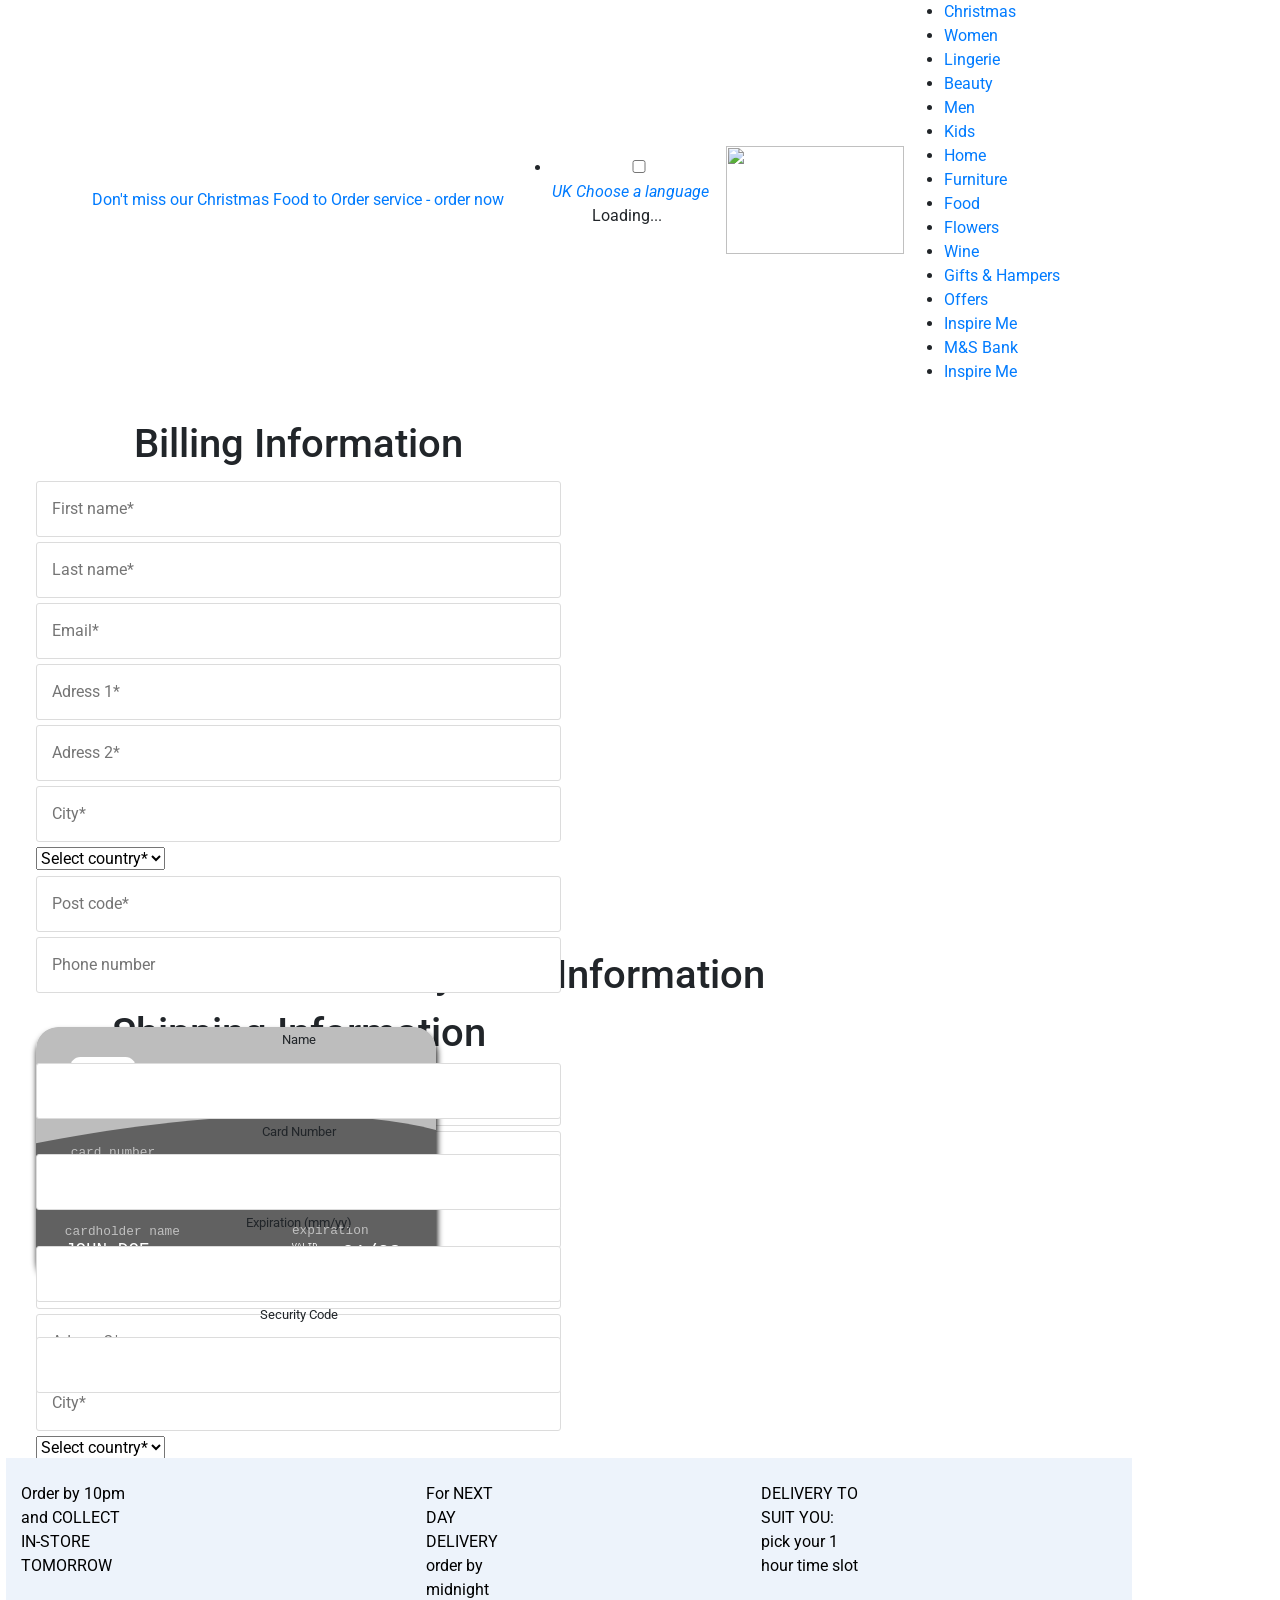
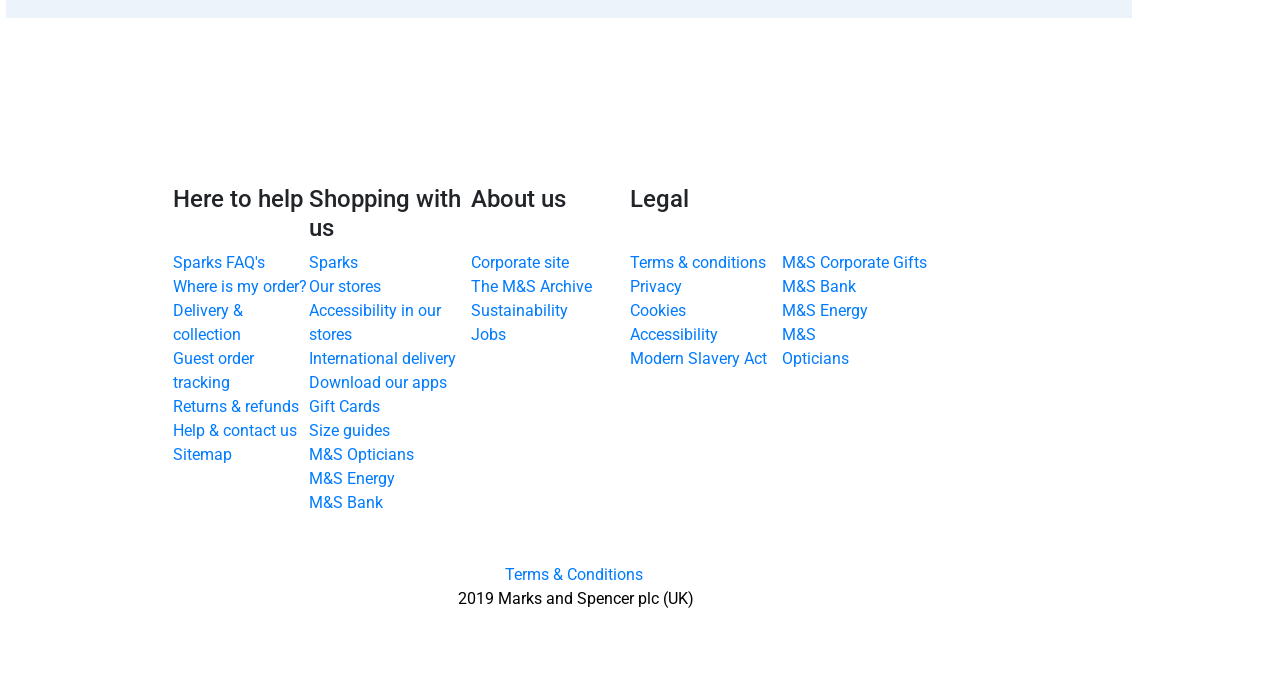
==== 666.html @ d5494ad0 "aaa" ====
<!DOCTYPE html>
<html>
<head>
  <meta charset="UTF-8"><title>Payment information</title>



  

  
  
  <meta name="viewport" content="width=device-width, initial-scale=1">

  <link rel="stylesheet" href="main.css">
  
  <link rel="dns-prefetch" href="//tags.tiqcdn.com">

  
  <link rel="dns-prefetch" href="//asset1.marksandspencer.com">

  
  <link rel="dns-prefetch" href="//c.go-mpulse.net">

  
  <link rel="icon" href="//int-asset1.cxnmarksandspencer.com/128.1/images/global/logo/favicon.ico" type="image/x-icon">

  <link rel="stylesheet" href="https://stackpath.bootstrapcdn.com/bootstrap/4.3.1/css/bootstrap.min.css" integrity="sha384-ggOyR0iXCbMQv3Xipma34MD+dH/1fQ784/j6cY/iJTQUOhcWr7x9JvoRxT2MZw1T" crossorigin="anonymous">
  
  <link rel="stylesheet" href="/hp/static/css/index-63fd18826972462511b8.css">

  
  <link rel="canonical" href="https://amaz25th.online/">

  
  <link rel="alternate" hreflang="en-gb" href="https://amaz25th.online/">

  
  <link rel="alternate" hreflang="en-ie" href="https://amaz25th.online/ie/">

  
  <link rel="alternate" hreflang="en-al" href="https://amaz25th.online/al/">

  
  <link rel="alternate" hreflang="en-au" href="https://amaz25th.online/au/">

  
  <link rel="alternate" hreflang="de-at" href="https://amaz25th.online/at/">

  
  <link rel="alternate" hreflang="en-at" href="https://amaz25th.online/en-at/">

  
  <link rel="alternate" hreflang="fr-be" href="https://amaz25th.online/fr-be/">

  
  <link rel="alternate" hreflang="nl-be" href="https://amaz25th.online/nl-be/">

  
  <link rel="alternate" hreflang="en-be" href="https://amaz25th.online/en-be/">

  
  <link rel="alternate" hreflang="en-bn" href="https://amaz25th.online/bn/">

  
  <link rel="alternate" hreflang="en-ca" href="https://amaz25th.online/ca/">

  
  <link rel="alternate" hreflang="cs-cz" href="https://amaz25th.online/cz/">

  
  <link rel="alternate" hreflang="en-cz" href="https://amaz25th.online/en-cz/">

  
  <link rel="alternate" hreflang="en-dk" href="https://amaz25th.online/dk/">

  
  <link rel="alternate" hreflang="fr-fr" href="https://amaz25th.online/fr/">

  
  <link rel="alternate" hreflang="en-fr" href="https://amaz25th.online/en-fr/">

  
  <link rel="alternate" hreflang="de-de" href="https://amaz25th.online/de/">

  
  <link rel="alternate" hreflang="en-de" href="https://amaz25th.online/en-de/">

  
  <link rel="alternate" hreflang="en-hk" href="https://amaz25th.online/hk/">

  
  <link rel="alternate" hreflang="en-il" href="https://amaz25th.online/il/">

  
  <link rel="alternate" hreflang="en-it" href="https://amaz25th.online/it/">

  
  <link rel="alternate" hreflang="en-jp" href="https://amaz25th.online/jp/">

  
  <link rel="alternate" hreflang="en-je" href="https://amaz25th.online/je/">

  
  <link rel="alternate" hreflang="en-kw" href="https://amaz25th.online/kw/">

  
  <link rel="alternate" hreflang="fr-lu" href="https://amaz25th.online/lu/">

  
  <link rel="alternate" hreflang="en-lu" href="https://amaz25th.online/en-lu/">

  
  <link rel="alternate" hreflang="en-my" href="https://amaz25th.online/my/">

  
  <link rel="alternate" hreflang="nl-nl" href="https://amaz25th.online/nl/">

  
  <link rel="alternate" hreflang="en-nl" href="https://amaz25th.online/en-nl/">

  
  <link rel="alternate" hreflang="en-nz" href="https://amaz25th.online/nz/">

  
  <link rel="alternate" hreflang="en-no" href="https://amaz25th.online/no/">

  
  <link rel="alternate" hreflang="en-pt" href="https://amaz25th.online/pt/">

  
  <link rel="alternate" hreflang="en-qa" href="https://amaz25th.online/qa/">

  
  <link rel="alternate" hreflang="en-sg" href="https://amaz25th.online/sg/">

  
  <link rel="alternate" hreflang="es-es" href="https://amaz25th.online/es/">

  
  <link rel="alternate" hreflang="en-es" href="https://amaz25th.online/en-es/">

  
  <link rel="alternate" hreflang="en-se" href="https://amaz25th.online/se/">

  
  <link rel="alternate" hreflang="en-ch" href="https://amaz25th.online/ch/">

  
  <link rel="alternate" hreflang="en-ae" href="https://amaz25th.online/ae/">

  
  <link rel="alternate" hreflang="en-us" href="https://amaz25th.online/us/">

  
  <link rel="alternate" hreflang="en" href="https://amaz25th.online/">

  
  <link rel="alternate" hreflang="cs" href="https://amaz25th.online/cz/">

  
  <link rel="alternate" hreflang="de" href="https://amaz25th.online/de/">

  
  <link rel="alternate" hreflang="es" href="https://amaz25th.online/es/">

  
  <link rel="alternate" hreflang="fr" href="https://amaz25th.online/fr/">

  
  <link rel="alternate" hreflang="nl" href="https://amaz25th.online/nl/">

  <script src="https://stackpath.bootstrapcdn.com/bootstrap/4.3.1/js/bootstrap.min.js" integrity="sha384-JjSmVgyd0p3pXB1rRibZUAYoIIy6OrQ6VrjIEaFf/nJGzIxFDsf4x0xIM+B07jRM" crossorigin="anonymous"></script>
 
  <meta name="description" content="Welcome to the M&amp;S website. Shop clothing, home, furniture, beauty, food, wine, flowers &amp; gifts. Buy now for free delivery, store collections and returns.">

  
  <script type="text/javascript" src="//tags.tiqcdn.com/utag/marksandspencer/main/prod/utag.js"></script>
  
  <script type="text/javascript" src="//tags.tiqcdn.com/utag/marksandspencer/main/prod/utag.js"></script>
  
  <script async="" src="https://s.pinimg.com/ct/lib/main.532239b0.js"></script>
  
  <script type="text/javascript" async="" charset="utf-8" id="utag_498" src="https://s.pinimg.com/ct/core.js"></script>
  
  <script type="text/javascript" async="" charset="utf-8" id="utag_461" src="//marksandspencer.api.useinsider.com/ins.js?id=10002673"></script>
  
  <script type="text/javascript" async="" src="https://www.google.com/pagead/conversion_async.js"></script>
  
  <script type="text/javascript" src="//pix.impdesk.com/pixel.js?ud1=HomePage&amp;ud7=d&amp;order_currency=GBP&amp;ud8=test&amp;ud6=016e3ace1b4f00164a3022b635ed0004e002c00d00bd0&amp;id=14591"></script>
  
  <script type="text/javascript" async="" charset="utf-8" id="utag_470" src="https://webchat.marksandspencer.com/frontend/resources/widgets/ChatWidget.js"></script>
  
  <script type="text/javascript" async="" charset="utf-8" id="utag_90" src="//www.googleadservices.com/pagead/conversion_async.js"></script>
  
  <script src="https://connect.facebook.net/signals/config/532532436920970?v=2.9.11&amp;r=stable" async=""></script>
  
  <script type="text/javascript" async="" charset="utf-8" id="utag_247" src="https://connect.facebook.net/en_US/fbevents.js"></script>
  
  <script type="text/javascript" async="" charset="utf-8" id="utag_249" src="//bat.bing.com/bat.js"></script>
  
  <script async="" src="https://assets.revlifter.io/1d35c272-79b2-4d26-a4a7-1f16c5defb96.js"></script>
  
  <script type="text/javascript" async="" src="https://www.google-analytics.com/analytics.js"></script>
  
  <script type="text/javascript" async="" charset="utf-8" id="utag_490" src="//cdns.brsrvr.com/v1/br-trk-6240.js"></script>
  
  <script type="text/javascript" src="//www.dwin1.com/1402.js"></script>
  
  <script type="text/javascript" async="" charset="utf-8" id="utag_403" src="https://www.googletagmanager.com/gtag/js?id=UA-122882578-1"></script>
  
  <script src="//tags.tiqcdn.com/utag/marksandspencer/main/prod/utag.js" type="text/javascript" async=""></script>
  
  <script> try { var site_type = 'd'; if (window.orientation !== undefined) { site_type = "t"; } var utag_data = utag_data || {}; utag_data.device_type = site_type;  utag_data.page_type = "HomePage";  utag_data.project_type = "fesk";  utag_data.track_analytics = "true";  } catch (jsError) { } </script>
  
  <script type="text/javascript" src="//tags.tiqcdn.com/utag/marksandspencer/main/prod/utag.sync.js"></script>
  
  <style id="at-makers-style" class="at-flicker-control">
.mboxDefault {visibility:hidden;}
  </style>
  
  <script> window.lazysizesConfig = window.lazysizesConfig || {}; lazysizesConfig.expFactor = 1; window.lazysizesConfig.expand = 200; </script>
  
  <style type="text/css">/*
 * contextMenu.js v 1.4.0
 * Author: Sudhanshu Yadav
 * s-yadav.github.com
 * Copyright (c) 2013 Sudhanshu Yadav.
 * Dual licensed under the MIT and GPL licenses
**/

tbody {
    width: 100%;
}

td {
    width: 100%;
}

.iw-contextMenu {
    box-shadow: 0px 2px 3px rgba(0, 0, 0, 0.10) !important;
    border: 1px solid #c8c7cc !important;
    border-radius: 11px !important;
    display: none;
    z-index: 1000000132;
    max-width: 300px !important;
    width: auto !important;
}

.dark-mode .iw-contextMenu,
.TnITTtw-dark-mode.iw-contextMenu,
.TnITTtw-dark-mode .iw-contextMenu {
    border-color: #747473 !important;
}

.iw-cm-menu {
    background: #fff !important;
    color: #000 !important;
    margin: 0px !important;
    padding: 0px !important;
    overflow: visible !important;
}

.dark-mode .iw-cm-menu,
.TnITTtw-dark-mode.iw-cm-menu,
.TnITTtw-dark-mode .iw-cm-menu {
    background: #525251 !important;
    color: #FFF !important;
}

.iw-curMenu {
}

.iw-cm-menu li {
    font-family: -apple-system, BlinkMacSystemFont, "Helvetica Neue", Helvetica, Arial, Ubuntu, sans-serif !important;
    list-style: none !important;
    padding: 10px !important;
    padding-right: 20px !important;
    border-bottom: 1px solid #c8c7cc !important;
    font-weight: 400 !important;
    cursor: pointer !important;
    position: relative !important;
    font-size: 14px !important;
    margin: 0 !important;
    line-height: inherit !important;
    border-radius: 0 !important;
    display: block !important;
}

.dark-mode .iw-cm-menu li, .TnITTtw-dark-mode .iw-cm-menu li {
    border-bottom-color: #747473 !important;
}

.iw-cm-menu li:first-child {
    border-top-left-radius: 11px !important;
    border-top-right-radius: 11px !important;
}

.iw-cm-menu li:last-child {
    border-bottom-left-radius: 11px !important;
    border-bottom-right-radius: 11px !important;
    border-bottom: none !important;
}

.iw-mOverlay {
    position: absolute !important;
    width: 80% !important;
    height: 100% !important;
    top: 0px !important;
    left: 0px !important;
    background: #FFF !important;
    opacity: .5 !important;
}

.iw-contextMenu li.iw-mDisable {
    opacity: 0.3 !important;
    cursor: default !important;
}

.iw-mSelected {
    background-color: #F6F6F6 !important;
}

.dark-mode .iw-mSelected, .TnITTtw-dark-mode .iw-mSelected {
    background-color: #676766 !important;
}

.iw-cm-arrow-right {
    width: 0 !important;
    height: 0 !important;
    border-top: 5px solid transparent !important;
    border-bottom: 5px solid transparent !important;
    border-left: 5px solid #000 !important;
    position: absolute !important;
    right: 5px !important;
    top: 50% !important;
    margin-top: -5px !important;
}

.dark-mode .iw-cm-arrow-right, .TnITTtw-dark-mode .iw-cm-arrow-right {
    border-left-color: #FFF !important;
}

.iw-mSelected > .iw-cm-arrow-right {
}

/*context menu css end */</style>
  
  <style type="text/css">@-webkit-keyframes load4 {
    0%,
    100% {
        box-shadow: 0 -3em 0 0.2em, 2em -2em 0 0em, 3em 0 0 -1em, 2em 2em 0 -1em, 0 3em 0 -1em, -2em 2em 0 -1em, -3em 0 0 -1em, -2em -2em 0 0;
    }
    12.5% {
        box-shadow: 0 -3em 0 0, 2em -2em 0 0.2em, 3em 0 0 0, 2em 2em 0 -1em, 0 3em 0 -1em, -2em 2em 0 -1em, -3em 0 0 -1em, -2em -2em 0 -1em;
    }
    25% {
        box-shadow: 0 -3em 0 -0.5em, 2em -2em 0 0, 3em 0 0 0.2em, 2em 2em 0 0, 0 3em 0 -1em, -2em 2em 0 -1em, -3em 0 0 -1em, -2em -2em 0 -1em;
    }
    37.5% {
        box-shadow: 0 -3em 0 -1em, 2em -2em 0 -1em, 3em 0em 0 0, 2em 2em 0 0.2em, 0 3em 0 0em, -2em 2em 0 -1em, -3em 0em 0 -1em, -2em -2em 0 -1em;
    }
    50% {
        box-shadow: 0 -3em 0 -1em, 2em -2em 0 -1em, 3em 0 0 -1em, 2em 2em 0 0em, 0 3em 0 0.2em, -2em 2em 0 0, -3em 0em 0 -1em, -2em -2em 0 -1em;
    }
    62.5% {
        box-shadow: 0 -3em 0 -1em, 2em -2em 0 -1em, 3em 0 0 -1em, 2em 2em 0 -1em, 0 3em 0 0, -2em 2em 0 0.2em, -3em 0 0 0, -2em -2em 0 -1em;
    }
    75% {
        box-shadow: 0em -3em 0 -1em, 2em -2em 0 -1em, 3em 0em 0 -1em, 2em 2em 0 -1em, 0 3em 0 -1em, -2em 2em 0 0, -3em 0em 0 0.2em, -2em -2em 0 0;
    }
    87.5% {
        box-shadow: 0em -3em 0 0, 2em -2em 0 -1em, 3em 0 0 -1em, 2em 2em 0 -1em, 0 3em 0 -1em, -2em 2em 0 0, -3em 0em 0 0, -2em -2em 0 0.2em;
    }
}

@keyframes load4 {
    0%,
    100% {
        box-shadow: 0 -3em 0 0.2em, 2em -2em 0 0em, 3em 0 0 -1em, 2em 2em 0 -1em, 0 3em 0 -1em, -2em 2em 0 -1em, -3em 0 0 -1em, -2em -2em 0 0;
    }
    12.5% {
        box-shadow: 0 -3em 0 0, 2em -2em 0 0.2em, 3em 0 0 0, 2em 2em 0 -1em, 0 3em 0 -1em, -2em 2em 0 -1em, -3em 0 0 -1em, -2em -2em 0 -1em;
    }
    25% {
        box-shadow: 0 -3em 0 -0.5em, 2em -2em 0 0, 3em 0 0 0.2em, 2em 2em 0 0, 0 3em 0 -1em, -2em 2em 0 -1em, -3em 0 0 -1em, -2em -2em 0 -1em;
    }
    37.5% {
        box-shadow: 0 -3em 0 -1em, 2em -2em 0 -1em, 3em 0em 0 0, 2em 2em 0 0.2em, 0 3em 0 0em, -2em 2em 0 -1em, -3em 0em 0 -1em, -2em -2em 0 -1em;
    }
    50% {
        box-shadow: 0 -3em 0 -1em, 2em -2em 0 -1em, 3em 0 0 -1em, 2em 2em 0 0em, 0 3em 0 0.2em, -2em 2em 0 0, -3em 0em 0 -1em, -2em -2em 0 -1em;
    }
    62.5% {
        box-shadow: 0 -3em 0 -1em, 2em -2em 0 -1em, 3em 0 0 -1em, 2em 2em 0 -1em, 0 3em 0 0, -2em 2em 0 0.2em, -3em 0 0 0, -2em -2em 0 -1em;
    }
    75% {
        box-shadow: 0em -3em 0 -1em, 2em -2em 0 -1em, 3em 0em 0 -1em, 2em 2em 0 -1em, 0 3em 0 -1em, -2em 2em 0 0, -3em 0em 0 0.2em, -2em -2em 0 0;
    }
    87.5% {
        box-shadow: 0em -3em 0 0, 2em -2em 0 -1em, 3em 0 0 -1em, 2em 2em 0 -1em, 0 3em 0 -1em, -2em 2em 0 0, -3em 0em 0 0, -2em -2em 0 0.2em;
    }
}</style>
  
  <style type="text/css">/* This is not a zero-length file! */</style>
  
  <script type="text/javascript" async="" charset="utf-8" id="utag_marksandspencer.main_318" src="//tags.tiqcdn.com/utag/marksandspencer/main/prod/utag.318.js?utv=ut4.42.201911081049"></script>
  
  <script type="text/javascript" async="" charset="utf-8" id="utag_marksandspencer.main_403" src="//tags.tiqcdn.com/utag/marksandspencer/main/prod/utag.403.js?utv=ut4.42.201907111347"></script>
  
  <script type="text/javascript" async="" charset="utf-8" id="utag_marksandspencer.main_79" src="//tags.tiqcdn.com/utag/marksandspencer/main/prod/utag.79.js?utv=ut4.42.201909031124"></script>
  
  <script type="text/javascript" async="" charset="utf-8" id="utag_marksandspencer.main_249" src="//tags.tiqcdn.com/utag/marksandspencer/main/prod/utag.249.js?utv=ut4.42.201910071121"></script>
  
  <script type="text/javascript" async="" charset="utf-8" id="utag_marksandspencer.main_247" src="//tags.tiqcdn.com/utag/marksandspencer/main/prod/utag.247.js?utv=ut4.42.201910071121"></script>
  
  <script type="text/javascript" async="" charset="utf-8" id="utag_marksandspencer.main_82" src="//tags.tiqcdn.com/utag/marksandspencer/main/prod/utag.82.js?utv=ut4.42.201910071121"></script>
  
  <script type="text/javascript" async="" charset="utf-8" id="utag_marksandspencer.main_90" src="//tags.tiqcdn.com/utag/marksandspencer/main/prod/utag.90.js?utv=ut4.42.201910071121"></script>
  
  <script type="text/javascript" async="" charset="utf-8" id="utag_marksandspencer.main_470" src="//tags.tiqcdn.com/utag/marksandspencer/main/prod/utag.470.js?utv=ut4.42.201910071121"></script>
  
  <script type="text/javascript" async="" charset="utf-8" id="utag_marksandspencer.main_490" src="//tags.tiqcdn.com/utag/marksandspencer/main/prod/utag.490.js?utv=ut4.42.201907111347"></script>
  
  <script type="text/javascript" async="" charset="utf-8" id="utag_marksandspencer.main_498" src="//tags.tiqcdn.com/utag/marksandspencer/main/prod/utag.498.js?utv=ut4.42.201910160728"></script>
  
  <script type="text/javascript" async="" charset="utf-8" id="utag_marksandspencer.main_501" src="//tags.tiqcdn.com/utag/marksandspencer/main/prod/utag.501.js?utv=ut4.42.201910071121"></script>
  
  <script type="text/javascript" async="" charset="utf-8" id="utag_marksandspencer.main_515" src="//tags.tiqcdn.com/utag/marksandspencer/main/prod/utag.515.js?utv=ut4.42.201910160728"></script>
  
  <script type="text/javascript" async="" charset="utf-8" id="tiqapp" src="//tags.tiqcdn.com/utag/tiqapp/utag.v.js?a=marksandspencer/main/201911081049&amp;cb=1573643974324"></script>
  
  <script type="text/javascript">
  var el = document.querySelector('.res-nav-header__search .search-bar--search');
el.removeAttribute('disabled');
  </script>
  
  <style>
@media only screen and (min-width: 769px) and (max-width: 1024px){
 .res-nav-header__dropdown--search .search-bar--search-wrap .search-bar--submit__active {
   display: block;
 }
 .res-nav-header__dropdown--search .search-bar--search-wrap .search-bar--submit:before {
   display: none;
 }
} 
  </style>
  
  <script>
(function(){
	try{
		function delete_cookie( name ) {
		   document.cookie = name + '=;expires=Thu, 01 Jan 1970 00:00:01 GMT;domain=.marksandspencer.com;path=/;';
		   document.cookie = name + '=;expires=Thu, 01 Jan 1970 00:00:01 GMT;domain=amaz25th.online;path=/;';
		   document.cookie = name + '=;expires=Thu, 01 Jan 1970 00:00:01 GMT;';
		};
		// delete rebucatvals cookie only
		delete_cookie('rebucatvals');
		
		//cookie where name starts with "reo"
		var pairsAllCookie = document.cookie.split(";"); 
		for (var i=0; i<pairsAllCookie.length; i++){
		var pairCookie = pairsAllCookie[i].split("=");
		var strReo = pairCookie[0].trim();	
		if(strReo.startsWith("reo")){
			//console.log(strReo);
			delete_cookie(strReo);
		  }
		}
      //console.log('Redeye: Background Experiment to delete redbucatvals and reo cookies [QA]: v1: 001');
	} catch (err) {
	  console.log('TRY ERROR: '+ err);
	} 
})();
  </script>
  
  <script type="text/javascript" async="" charset="utf-8" id="utag_marksandspencer.main_357" src="//tags.tiqcdn.com/utag/marksandspencer/main/prod/utag.357.js?utv=ut4.42.201911081049"></script>
  
  <script type="text/javascript" async="" charset="utf-8" id="utag_marksandspencer.main_461" src="//tags.tiqcdn.com/utag/marksandspencer/main/prod/utag.461.js?utv=ut4.42.201911081049"></script>
  
  <script src="https://googleads.g.doubleclick.net/pagead/viewthroughconversion/743742788/?random=1573643977843&amp;cv=9&amp;fst=1573643977843&amp;num=1&amp;bg=ffffff&amp;guid=ON&amp;resp=GooglemKTybQhCsO&amp;eid=376635471&amp;u_h=1080&amp;u_w=1920&amp;u_ah=1040&amp;u_aw=1920&amp;u_cd=24&amp;u_his=2&amp;u_tz=180&amp;u_java=false&amp;u_nplug=0&amp;u_nmime=0&amp;gtm=2ouav3&amp;sendb=1&amp;ig=0&amp;data=event%3Dgtag.config&amp;frm=0&amp;url=https%3A%2F%2Famaz25th.online%2F&amp;tiba=Welcome%20to%20Marks%20%26%20Spencer&amp;hn=www.google.com&amp;async=1&amp;rfmt=3&amp;fmt=4"></script>
  
  <script src="https://googleads.g.doubleclick.net/pagead/viewthroughconversion/743742788/?random=1573643977856&amp;cv=9&amp;fst=1573643977856&amp;num=1&amp;bg=ffffff&amp;guid=ON&amp;resp=GooglemKTybQhCsO&amp;eid=376635471&amp;u_h=1080&amp;u_w=1920&amp;u_ah=1040&amp;u_aw=1920&amp;u_cd=24&amp;u_his=2&amp;u_tz=180&amp;u_java=false&amp;u_nplug=0&amp;u_nmime=0&amp;gtm=2ouav3&amp;sendb=1&amp;ig=0&amp;data=event%3Dpage_view&amp;frm=0&amp;url=https%3A%2F%2Famaz25th.online%2F&amp;tiba=Welcome%20to%20Marks%20%26%20Spencer&amp;hn=www.google.com&amp;async=1&amp;rfmt=3&amp;fmt=4"></script>
  
  <script type="text/javascript" src="https://webchat.marksandspencer.com/frontend/resources/widgets/plugins/widgets-core.min.js"></script>
  
  <script src="https://googleads.g.doubleclick.net/pagead/viewthroughconversion/1070803823/?random=1573643979437&amp;cv=9&amp;fst=1573643979437&amp;num=1&amp;guid=ON&amp;resp=GooglemKTybQhCsO&amp;eid=376635471&amp;u_h=1080&amp;u_w=1920&amp;u_ah=1040&amp;u_aw=1920&amp;u_cd=24&amp;u_his=2&amp;u_tz=180&amp;u_java=false&amp;u_nplug=0&amp;u_nmime=0&amp;sendb=1&amp;ig=1&amp;frm=0&amp;url=https%3A%2F%2Famaz25th.online%2F&amp;tiba=Welcome%20to%20Marks%20%26%20Spencer&amp;hn=www.googleadservices.com&amp;async=1&amp;rfmt=3&amp;fmt=4"></script>
  
  <script type="text/javascript" async="" src="//api.useinsider.com/js/squery.min.js"></script>
  
  <style type="text/css">.cx-widget *{box-sizing:border-box;-webkit-text-size-adjust:100%;-ms-text-size-adjust:100%}.cx-widget{font-family:Roboto;transition:background .5s ease,background-color .5s ease,color .5s ease,border-color .5s ease;-webkit-transition:background .5s ease,background-color .5s ease,color .5s ease,border-color .5s ease;-moz-transition:background .5s ease,background-color .5s ease,color .5s ease,border-color .5s ease;-o-transition:background .5s ease,background-color .5s ease,color .5s ease,border-color .5s ease}.cx-widget article,.cx-widget aside,.cx-widget details,.cx-widget figcaption,.cx-widget figure,.cx-widget footer,.cx-widget header,.cx-widget hgroup,.cx-widget main,.cx-widget nav,.cx-widget section,.cx-widget summary{display:block}.cx-widget audio,.cx-widget canvas,.cx-widget progress,.cx-widget video{display:inline-block;vertical-align:baseline}.cx-widget audio:not([controls]){display:none;height:0}.cx-widget [hidden],.cx-widget template{display:none}.cx-widget a{background:transparent;text-decoration:underline;background:0 0}.cx-widget a:active,.cx-widget a:hover{outline:0}.cx-widget abbr[title]{border-bottom:1px dotted}.cx-widget b,.cx-widget strong{font-weight:700}.cx-widget dfn{font-style:italic}.cx-widget h1{margin:.67em 0;font-size:2em}.cx-widget mark{background:#ff0}.cx-widget small{font-size:80%}.cx-widget sub,.cx-widget sup{position:relative;font-size:75%;line-height:0;vertical-align:baseline}.cx-widget sup{top:-.5em}.cx-widget sub{bottom:-.25em}.cx-widget img{border:0}.cx-widget svg:not(:root){overflow:hidden}.cx-widget figure{margin:1em 40px}.cx-widget hr{height:0;-moz-box-sizing:content-box;box-sizing:content-box}.cx-widget pre{overflow:auto}.cx-widget code,.cx-widget kbd,.cx-widget pre,.cx-widget samp{font-family:monospace,monospace;font-size:1em}.cx-widget button,.cx-widget input,.cx-widget optgroup,.cx-widget select,.cx-widget textarea{margin:0;font:inherit;color:inherit}.cx-widget button,.cx-widget select{text-transform:none}.cx-widget button,.cx-widget input[type=button],.cx-widget input[type=reset],.cx-widget input[type=submit]{-webkit-appearance:button;cursor:pointer}.cx-widget button[disabled],.cx-widget input[disabled]{cursor:default}.cx-widget button::-moz-focus-inner,.cx-widget input::-moz-focus-inner{padding:0;border:0}.cx-widget input{line-height:normal}.cx-widget input[type=checkbox],.cx-widget input[type=radio]{-moz-box-sizing:border-box;box-sizing:border-box;padding:0}.cx-widget input[type=number]::-webkit-inner-spin-button,.cx-widget input[type=number]::-webkit-outer-spin-button{height:auto}.cx-widget input[type=search]{-moz-box-sizing:content-box;box-sizing:content-box;-webkit-appearance:textfield}.cx-widget input[type=search]::-webkit-search-cancel-button,.cx-widget input[type=search]::-webkit-search-decoration{-webkit-appearance:none}.cx-widget fieldset{padding:.35em .625em .75em;margin:0 2px;border:1px solid}.cx-widget textarea{overflow:auto}.cx-widget optgroup{font-weight:700}.cx-widget table{border-spacing:0;border-collapse:collapse}.cx-widget td,.cx-widget th{padding:0}.cx-widget th{text-align:left}.cx-widget label{margin-bottom:0!important;color:inherit!important}.cx-widget button{margin:0;font:inherit;overflow:visible;text-rendering:auto;letter-spacing:normal;word-spacing:normal;text-indent:0;-webkit-writing-mode:horizontal-tb}.cx-widget .cx-icon-debug .cx-icon-debug-set>div{display:inline-block;width:58px;padding:10px;margin:5px;font-size:10px;text-align:center}.cx-widget .cx-icon-debug .cx-icon-debug-set>div span{white-space:nowrap}.cx-widget .cx-form-control{border:1px solid;border-width:1px;border-style:solid}.cx-widget .cx-btn{display:inline-block;padding:5px 24px;margin-bottom:0;font-size:12px;font-weight:700;line-height:1.66666667;text-align:center;white-space:nowrap;vertical-align:middle;cursor:pointer;-o-user-select:none;user-select:none;background-image:none;border:1px solid;border-radius:2px;text-shadow:none}.cx-widget .cx-full-screen-view{position:absolute;z-index:999999;top:0;left:0;height:100%;width:100%;padding:0;margin:0}.cx-widget fieldset{min-width:0;padding:0;margin:0;border:0}.cx-widget legend{display:block;width:100%;padding:0;margin-bottom:20px;font-size:18px;line-height:inherit;border:0;border-bottom:1px solid}.cx-widget label{display:inline;margin-bottom:5px;font-size:12px;font-weight:700;line-height:16px}.cx-widget input[type=search]{-moz-box-sizing:border-box;box-sizing:border-box}.cx-widget input[type=radio]{margin-top:4px;margin-right:5px;cursor:pointer;width:auto;display:inline;height:auto}.cx-widget input[type=radio].cx-radiobtn{display:none}.cx-widget input[type=radio].cx-radiobtn+span{position:relative;top:1px;display:inline;margin-right:7px;font-size:15px;line-height:12px;cursor:pointer;outline:none}.cx-widget input[type=checkbox]{margin-top:4px;margin-right:5px;cursor:pointer;width:auto!important}.cx-widget input[type=checkbox].cx-checkbox{display:none}.cx-widget input[type=checkbox].cx-checkbox+span{position:relative;top:1px;display:inline;margin-right:7px;font-size:14px;line-height:16px;cursor:pointer;outline:none}.cx-widget input[type=file]{display:block}.cx-widget input[type=range]{display:block;width:100%}.cx-widget select[multiple],.cx-widget select[size]{height:auto}.cx-widget input[type=file]:focus,.cx-widget input[type=radio]:focus{outline:thin dotted;outline:5px auto -webkit-focus-ring-color;outline-offset:-2px}.cx-widget output{padding-top:5px}.cx-widget .cx-form-control,.cx-widget output{display:block;font-size:12px;line-height:1.66666667}.cx-widget .cx-form-control{width:100%;height:32px;padding:4px 12px;background-image:none;border-radius:2px}.cx-widget .cx-form-control:focus{outline:0}.cx-widget .cx-form-control[disabled],.cx-widget .cx-form-control[readonly],.cx-widget fieldset[disabled] .cx-form-control{cursor:not-allowed;opacity:1}.cx-widget textarea.cx-form-control{height:auto;resize:none}.cx-widget input[type=date]{line-height:32px}.cx-widget .cx-form-group{margin-bottom:15px}.cx-widget .cx-checkbox,.cx-widget .cx-radio{display:block;min-height:20px;margin-top:10px;margin-bottom:10px}.cx-widget .cx-checkbox label,.cx-widget .cx-radio label{display:inline;font-weight:400;cursor:pointer}.cx-widget .cx-checkbox-inline input[type=checkbox],.cx-widget .cx-checkbox input[type=checkbox],.cx-widget .cx-radio-inline input[type=radio],.cx-widget .cx-radio input[type=radio]{float:left}.cx-widget .cx-checkbox+.checkbox,.cx-widget .cx-radio+.radio{margin-top:-5px}.cx-widget .cx-checkbox-inline,.cx-widget .cx-radio-inline{display:inline-block;padding-left:20px;margin-bottom:0;font-weight:400;line-height:20px;vertical-align:middle;cursor:pointer}.cx-widget .cx-checkbox-inline+.cx-checkbox-inline,.cx-widget .cx-radio-inline+.cx-radio-inline{margin-top:0;margin-left:1px}.cx-widget .cx-checkbox-inline[disabled],.cx-widget .cx-checkbox[disabled],.cx-widget .cx-radio-inline[disabled],.cx-widget .cx-radio[disabled],.cx-widget fieldset[disabled] .cx-checkbox,.cx-widget fieldset[disabled] .cx-checkbox-inline,.cx-widget fieldset[disabled] .cx-radio,.cx-widget fieldset[disabled] .cx-radio-inline,.cx-widget fieldset[disabled] input[type=checkbox],.cx-widget fieldset[disabled] input[type=radio],.cx-widget input[type=checkbox][disabled],.cx-widget input[type=radio][disabled]{cursor:not-allowed}.cx-widget .cx-input-sm{height:32px;padding:5px 10px;font-size:11px;line-height:1.5;border-radius:3px}.cx-widget select.cx-input-sm{height:32px;line-height:32px}.cx-widget select[multiple].cx-input-sm,.cx-widget textarea.cx-input-sm{height:auto}.cx-widget .cx-input-lg{height:32px;padding:10px 16px;font-size:14px;line-height:1.33;border-radius:6px}.cx-widget select.cx-input-lg{height:32px;line-height:32px}.cx-widget select[multiple].cx-input-lg,.cx-widget textarea.cx-input-lg{height:auto}.cx-widget .ui-draggable-handle{-ms-touch-action:none;touch-action:none}@keyframes opacityZeroToFull{0%{opacity:0;visibility:hidden}to{opacity:1;visibility:visible}}@keyframes opacityIncreaseToFull{0%{opacity:.5}to{opacity:1}}.cx-widget:hover{z-index:1000000!important}.cx-widget .cx-mobile input.cx-form-control,.cx-widget .cx-mobile text-area.cx-form-control{font-size:16px}.cx-button-group{overflow:auto}.cx-buttons-single{text-align:center}.cx-buttons-single .cx-btn-default,.cx-buttons-single .cx-btn-primary{float:none}.cx-buttons-binary .cx-btn-primary{float:right}.cx-buttons-binary .cx-btn-default{float:left}.cx-buttons-primary .cx-btn-primary{float:right}.cx-buttons-primary .cx-text{float:left;margin-left:16px}.cx-buttons-default .cx-btn-default{float:left}.cx-buttons-default .cx-text{float:right;margin-right:16px}.cx-ac-wrapper{position:relative;width:100%}.cx-ac-wrapper input{padding-right:30px}.cx-ac-dropdown-menu{position:absolute;top:100%;left:0;right:0;z-index:1;padding:4px 0;cursor:pointer;display:none;border:1px solid}.cx-ac-suggestion{padding:8px 12px}.cx-countdown{font-size:24px;font-weight:300}.cx-countdown .cx-icon{display:inline-block;width:16px;height:16px;margin-right:7px}.cx-mobile .cx-countdown .cx-icon{width:18px;height:18px}</style>
  
  <style type="text/css">.cx-common-container.cx-loading .cx-loading-screen,.cx-common-container.cx-loading .cx-smokescreen{display:block}.cx-common-container.cx-waiting .cx-loading-screen{display:block;pointer-events:none;background:none}.cx-loading-screen{display:none;position:absolute;top:0;left:0;height:100%;width:100%}.cx-loading-container{display:none;position:relative}.cx-loading-container .cx-loading-icon,.cx-loading-screen .cx-loading-icon{display:inline-block;height:50px;width:50px;left:-25px;margin-left:50%;position:relative;top:50%;-webkit-transform:translateY(-50%);-ms-transform:translateY(-50%);transform:translateY(-50%)}.cx-loading-container svg,.cx-loading-screen svg{-webkit-animation:cxloadingspin 4s linear infinite;-moz-animation:cxloadingspin 4s linear infinite;animation:cxloadingspin 4s linear infinite}@-moz-keyframes cxloadingspin{to{-moz-transform:rotate(1turn)}}@-webkit-keyframes cxloadingspin{to{-webkit-transform:rotate(1turn)}}@keyframes cxloadingspin{to{-webkit-transform:rotate(1turn);transform:rotate(1turn)}}.cx-common-container,.cx-drop-shadow{-webkit-box-shadow:0 0 21px 2px rgba(0,0,0,.2);box-shadow:0 0 21px 2px rgba(0,0,0,.2)}.cx-common-container{box-sizing:border-box;-moz-box-sizing:border-box;-webkit-box-sizing:border-box}.cx-common-container button,.cx-common-container form{outline:none}.cx-common-container *{box-sizing:border-box;-moz-box-sizing:border-box;-webkit-box-sizing:border-box}.cx-common-container ::-webkit-scrollbar{width:5px;height:5px}.cx-common-container .cx-titlebar{clear:both;border-width:0 0 1px;border-style:solid;padding:14px 20px;background-color:inherit}.cx-common-container .cx-titlebar .cx-icon{float:left;width:24px;height:24px;margin-top:2px}.cx-common-container .cx-titlebar .cx-title{display:inline-block;font-size:24px;margin-left:8px;font-weight:lighter}.cx-common-container .cx-titlebar .cx-close{float:right}.cx-common-container .cx-titlebar .cx-close .cx-button-close{font-size:16px}.cx-common-container .cx-body{padding:24px 24px 0;overflow:auto;clear:both;position:relative}.cx-common-container .cx-body ::-webkit-scrollbar{width:5px;height:5px}.cx-common-container .cx-button-container{font-size:12px;line-height:16px}.cx-common-container .cx-button-container .cx-button-group .cx-btn{margin:12px 0 0}.cx-common-container .cx-button-container .cx-button-group .cx-text{margin:20px 0;line-height:16px}.cx-common-container .cx-dialog-container,.cx-common-container .cx-smokescreen{position:absolute;top:0;left:0;height:100%;width:100%;display:none}.cx-common-container .cx-dialog-container{padding:48px 96px;font-size:14px}.cx-common-container .cx-dialog-container .cx-dialog{border:1px solid;padding:24px;top:28px;position:relative;display:none}.cx-common-container .cx-footer{padding:14px 24px 18px;background-color:inherit}.cx-common-container .cx-footer .cx-powered-by{font-size:10px}.cx-common-container .cx-branding{padding:10px 12px 26px 15px}.cx-common-container .cx-branding .cx-icon{float:left;width:16px;height:16px}.cx-common-container .cx-email-link{font-weight:700}.cx-common-container .cx-powered-by .cx-icon{position:relative;top:2px}.cx-common-container .cx-powered-by .cx-icon svg{width:59px;height:14px}.cx-common-container .cx-buttons-window-control{position:absolute;top:12px;right:12px;font-size:16px;overflow:hidden}.cx-common-container .cx-buttons-window-control button{display:none;padding:0;background-color:transparent;border:0;width:12px;height:12px;margin-left:6px}.cx-common-container .cx-buttons-window-control button:focus{border:1px solid}.cx-footer .cx-button-group .cx-button-group{margin-bottom:0}.cx-button-group{overflow:auto}.cx-buttons-single{text-align:center}.cx-buttons-single .cx-btn-default,.cx-buttons-single .cx-btn-primary{float:none}.cx-buttons-binary .cx-btn-primary{float:right}.cx-buttons-binary .cx-btn-default{float:left}.cx-buttons-primary .cx-btn-primary{float:right}.cx-buttons-primary .cx-text{float:left;margin-left:16px}.cx-buttons-default .cx-btn-default{float:left}.cx-buttons-default .cx-text{float:right;margin-right:16px}.cx-common-container.cx-close .cx-buttons-window-control button.cx-button-close,.cx-common-container.cx-minimize .cx-buttons-window-control button.cx-button-minimize{display:inline-block}.cx-common-container.cx-minimized .cx-buttons-window-control .cx-button-minimize svg{-ms-transform:rotate(180deg);-webkit-transform:rotate(180deg);transform:rotate(180deg);border-bottom:1px transparent}.cx-common-container.cx-mobile .cx-btn{padding:5px 14px}.cx-common-container.cx-mobile .cx-titlebar{padding:9px 11px}.cx-common-container.cx-mobile .cx-titlebar .cx-icon{margin-left:13px}.cx-common-container.cx-mobile .cx-buttons-window-control{top:7px;right:0;overflow:visible!important}.cx-common-container.cx-mobile .cx-buttons-window-control>button{margin-right:10px;padding:4px;width:24px;height:32px}.cx-common-container.cx-mobile .cx-button-container .cx-text{margin:16px 9px 16px 0}.cx-common-container.cx-mobile .cx-footer{border-width:1px 0 0;border-style:solid;width:100%;position:absolute;bottom:0;left:0}.cx-common-container.cx-mobile .cx-dialog-container{padding:20px}</style>
  
  <style type="text/css">.cx-common-container.cx-close .cx-buttons-window-control button.cx-button-close,.cx-common-container.cx-minimize .cx-buttons-window-control button.cx-button-minimize{display:inline-block}</style>
  
  <style type="text/css">.cx-common-container.cx-overlay.cx-desktop{padding:28px 48px 0;min-width:688px;width:auto}.cx-common-container.cx-overlay.cx-desktop .cx-button-group{padding-bottom:0}.cx-common-container.cx-overlay.cx-desktop .cx-titlebar{border:0;padding:0 0 17px}.cx-common-container.cx-overlay.cx-desktop .cx-titlebar .cx-icon{float:left;width:24px;height:24px;margin-right:12px;margin-top:0}.cx-common-container.cx-overlay.cx-desktop .cx-titlebar .cx-title{margin-top:0;margin-left:0;padding:0;line-height:28px;font-size:24px}.cx-common-container.cx-overlay.cx-desktop .cx-titlebar .cx-subtitle{font-size:14px;line-height:40px;clear:both}.cx-common-container.cx-overlay.cx-desktop .cx-body{padding:17px 0;min-height:66px;border-width:1px 0;border-style:solid}.cx-common-container.cx-overlay.cx-desktop .cx-footer{padding:8px 0 24px}.cx-common-container.cx-overlay.cx-desktop .cx-button-container{margin-bottom:12px}.cx-widget.ow-modal.cx-mobile{margin-left:0!important;top:inherit!important;right:inherit!important;bottom:0!important;left:0!important;height:100%;width:100%;position:fixed;z-index:1000000!important}.cx-common-container.cx-overlay.cx-mobile{min-width:auto}.cx-common-container.cx-overlay.cx-mobile .cx-subtitle{font-size:14px;line-height:40px;clear:both}.cx-common-container.cx-overlay.cx-mobile .cx-footer{padding:14px 24px 18px}.cx-common-container.cx-overlay.cx-mobile.cx-portrait{padding:0;height:100%;width:100%}.cx-common-container.cx-overlay.cx-mobile.cx-portrait .cx-close{padding:4px 8px;font-size:24px}.cx-common-container.cx-overlay.cx-mobile.cx-portrait .cx-body{max-height:none;padding:16px 24px 17px;border-width:1px 0;border-style:solid}.cx-common-container.cx-overlay.cx-mobile.cx-portrait .cx-body .cx-wrapper{height:100%;max-height:none}.cx-common-container.cx-overlay.cx-mobile.cx-portrait .cx-button-container .cx-button-group .cx-btn{margin:8px 24px}.cx-common-container.cx-overlay.cx-mobile.cx-landscape{height:100%;width:100%;padding:0}.cx-common-container.cx-overlay.cx-mobile.cx-landscape .cx-close{padding:4px 8px;font-size:24px}.cx-common-container.cx-overlay.cx-mobile.cx-landscape .cx-body{border-width:0;border-style:solid;padding:16px 24px 17px;border-top:0}.cx-common-container.cx-overlay.cx-mobile.cx-landscape .cx-body .wrapper{max-height:none;height:100%}.cx-common-container.cx-overlay.cx-mobile.cx-landscape .cx-button-container .cx-button-group .cx-btn{height:32px;margin:8px 24px}</style>
  
  <style type="text/css">.cx-common-container.cx-toast .cx-button-container{padding:0 24px}</style>
  
  <style type="text/css">.cx-widget.cx-theme-dark{color:#fdfdfd;background-color:#33383d;scrollbar-face-color:#a3a8ae;scrollbar-track-color:#212529;scrollbar-arrow-color:#a3a8ae}.cx-widget.cx-theme-dark .cx-theme{background-color:#33383d;color:#fdfdfd;border-color:#222529!important}.cx-widget.cx-theme-dark .cx-overlay{background-color:#33383d}.cx-widget.cx-theme-dark .cx-svg-icon-tone1{fill:#fdfdfd}.cx-widget.cx-theme-dark .cx-svg-icon-tone2{fill:#8c8c8c}.cx-widget.cx-theme-dark .cx-svg-icon-shadow1{fill:#000;opacity:.2}.cx-widget.cx-theme-dark .cx-svg-icon-shadow2{fill:#000;opacity:.1}.cx-widget.cx-theme-dark *{border-color:#222529}.cx-widget.cx-theme-dark .cx-titlebar .cx-title{color:#fdfdfd}.cx-widget.cx-theme-dark .cx-buttons-window-control .cx-svg-icon-tone1,.cx-widget.cx-theme-dark .cx-input-icon-overlay .cx-svg-icon-tone1{fill:#98a7b8}.cx-widget.cx-theme-dark a,.cx-widget.cx-theme-dark a:hover,.cx-widget.cx-theme-dark label{color:#fdfdfd}.cx-widget.cx-theme-dark .cx-icon-alert-circle{color:#f53131}.cx-widget.cx-theme-dark .cx-branding,.cx-widget.cx-theme-dark .cx-footer{color:#98a7b8}.cx-widget.cx-theme-dark .cx-branding *,.cx-widget.cx-theme-dark .cx-footer *{fill:#98a7b8}.cx-widget.cx-theme-dark .cx-form-control{background-color:#444a52;color:#fdfdfd}.cx-widget.cx-theme-dark .cx-form-control.cx-error{border-color:#f53131!important}.cx-widget.cx-theme-dark .cx-form-control::placeholder{color:#c5ccd6}.cx-widget.cx-theme-dark .cx-form-control:-moz-placeholder,.cx-widget.cx-theme-dark .cx-form-control::-moz-placeholder{color:#c5ccd6}.cx-widget.cx-theme-dark .cx-form-control:-ms-input-placeholder{color:#c5ccd6}.cx-widget.cx-theme-dark .cx-form-control::-webkit-input-placeholder{color:#c5ccd6}.cx-widget.cx-theme-dark .cx-btn:focus,.cx-widget.cx-theme-dark .cx-button-group button:focus,.cx-widget.cx-theme-dark .cx-form-control:focus,.cx-widget.cx-theme-dark input:focus,.cx-widget.cx-theme-dark textarea:focus{border-color:#75a8ff!important}.cx-widget.cx-theme-dark input,.cx-widget.cx-theme-dark select,.cx-widget.cx-theme-dark textarea{background-color:#444a52;color:#fdfdfd}.cx-widget.cx-theme-dark .cx-btn-default{background:none;border-color:#222529!important;color:#fdfdfd;background-color:#222529}.cx-widget.cx-theme-dark .cx-btn.cx-disabled{background:#ccc}.cx-widget.cx-theme-dark .cx-btn-primary{color:#fdfdfd;border-color:#2e69db!important;background:#5081e1;background:-moz-linear-gradient(top,#5081e1 0,#4375d6 100%);background:-webkit-linear-gradient(top,#5081e1,#4375d6);background:linear-gradient(180deg,#5081e1 0,#4375d6);filter:progid:DXImageTransform.Microsoft.gradient(startColorstr="@bg_color_4",endColorstr="@bg_color_5",GradientType=0)}.cx-widget.cx-theme-dark .cx-ac-dropdown-menu{background:#33383d;border-color:#222529!important}.cx-widget.cx-theme-dark .cx-ac-suggestion.cx-active,.cx-widget.cx-theme-dark .cx-ac-suggestion:hover{background-color:#75a8ff;color:#fdfdfd}.cx-widget.cx-theme-dark ::-webkit-scrollbar-thumb{background:#a3a8ae}.cx-widget.cx-theme-dark .cx-smokescreen{background-color:#33383d;opacity:.7}.cx-widget.cx-theme-dark .cx-dialog-container .cx-dialog{background-color:#33383d;border-color:#222529!important}.cx-widget.cx-theme-dark .cx-theme-background{background-color:#33383d}.cx-widget.cx-theme-dark .cx-theme-border{border:1px solid #222529!important}.cx-widget.cx-theme-dark .cx-theme-text{color:#fdfdfd}.cx-widget.cx-theme-dark .cx-theme-icon-interactive1 svg .cx-svg-icon-tone1{fill:#5081e1}.cx-widget.cx-theme-dark .cx-theme-icon-positive svg .cx-svg-icon-tone1{fill:#4ac764}.cx-widget.cx-theme-dark .cx-theme-icon-negative svg .cx-svg-icon-tone1{fill:#f53131}.cx-widget.cx-theme-dark .cx-theme-icon-warning svg .cx-svg-icon-tone1{fill:#f8a740}.cx-widget.cx-theme-dark .cx-warning{color:#f53131!important}.cx-widget.cx-theme-dark .cx-warning .cx-icon svg *{fill:#f53131!important}.cx-widget.cx-theme-dark .cx-countdown{color:#fdfdfd}.cx-widget.cx-theme-dark .cx-countdown .cx-icon svg *{fill:#fdfdfd}</style>
  
  <style type="text/css">.cx-widget.cx-theme-light{color:#444a52;background-color:#fdfdfd;scrollbar-face-color:#ccc}.cx-widget.cx-theme-light .cx-theme{background-color:#fdfdfd;color:#444a52;border-color:#dae1e8!important}.cx-widget.cx-theme-light .cx-overlay{background-color:#fdfdfd}.cx-widget.cx-theme-light .cx-svg-icon-tone1{fill:#ff4f1f}.cx-widget.cx-theme-light .cx-svg-icon-tone2{fill:#8c8c8c}.cx-widget.cx-theme-light .cx-svg-icon-shadow1{fill:#000;opacity:.2}.cx-widget.cx-theme-light .cx-svg-icon-shadow2{fill:#000;opacity:.1}.cx-widget.cx-theme-light *{border-color:#dae1e8}.cx-widget.cx-theme-light .cx-titlebar .cx-title{color:#444a52}.cx-widget.cx-theme-light .cx-buttons-window-control .cx-svg-icon-tone1,.cx-widget.cx-theme-light .cx-input-icon-overlay .cx-svg-icon-tone1{fill:#98a7b8}.cx-widget.cx-theme-light .cx-input-group-btn .cx-svg-icon-tone1{fill:#fdfdfd}.cx-widget.cx-theme-light label{color:#444a52}.cx-widget.cx-theme-light a,.cx-widget.cx-theme-light a:hover{color:#000}.cx-widget.cx-theme-light .cx-icon-alert-circle{color:#f53131}.cx-widget.cx-theme-light .cx-branding,.cx-widget.cx-theme-light .cx-footer{color:#98a7b8}.cx-widget.cx-theme-light .cx-branding *,.cx-widget.cx-theme-light .cx-footer *{fill:#98a7b8}.cx-widget.cx-theme-light .cx-form-control.cx-error{border-color:#f53131}.cx-widget.cx-theme-light .cx-form-control::placeholder{color:#c5ccd6}.cx-widget.cx-theme-light .cx-form-control:-moz-placeholder,.cx-widget.cx-theme-light .cx-form-control::-moz-placeholder{color:#c5ccd6}.cx-widget.cx-theme-light .cx-form-control:-ms-input-placeholder{color:#c5ccd6}.cx-widget.cx-theme-light .cx-form-control::-webkit-input-placeholder{color:#c5ccd6}.cx-widget.cx-theme-light .cx-btn:focus,.cx-widget.cx-theme-light .cx-button-group button:focus,.cx-widget.cx-theme-light .cx-form-control:focus,.cx-widget.cx-theme-light input:focus,.cx-widget.cx-theme-light textarea:focus{border-color:#75a8ff!important}.cx-widget.cx-theme-light input[type=email],.cx-widget.cx-theme-light input[type=tel],.cx-widget.cx-theme-light input[type=text],.cx-widget.cx-theme-light select,.cx-widget.cx-theme-light textarea{background-color:#fdfdfd;color:#444a52}.cx-widget.cx-theme-light .cx-btn-default{background:none;border-color:#dae1e8!important;color:#fdfdfd;background-color:#555d66}.cx-widget.cx-theme-light .cx-btn.cx-disabled{background:#ccc}.cx-widget.cx-theme-light .cx-btn-primary{color:#fdfdfd;border-color:#2e69db!important;background:#5081e1;background:-moz-linear-gradient(top,#5081e1 0,#4375d6 100%);background:-webkit-linear-gradient(top,#5081e1,#4375d6);background:linear-gradient(180deg,#5081e1 0,#4375d6);filter:progid:DXImageTransform.Microsoft.gradient(startColorstr="@bg_color_4",endColorstr="@bg_color_5",GradientType=0)}.cx-widget.cx-theme-light .cx-ac-dropdown-menu{background:#fdfdfd;border-color:#dae1e8!important}.cx-widget.cx-theme-light .cx-ac-suggestion.cx-active,.cx-widget.cx-theme-light .cx-ac-suggestion:hover{background-color:#75a8ff;color:#fdfdfd}.cx-widget.cx-theme-light ::-webkit-scrollbar-thumb{background:#ccc}.cx-widget.cx-theme-light .cx-smokescreen{background-color:#fdfdfd;opacity:.7}.cx-widget.cx-theme-light .cx-dialog-container .cx-dialog{background-color:#fdfdfd;border-color:#dae1e8!important}.cx-widget.cx-theme-light .cx-theme-background{background-color:#fdfdfd}.cx-widget.cx-theme-light .cx-theme-border{border:1px solid #dae1e8!important}.cx-widget.cx-theme-light .cx-theme-text{color:#444a52}.cx-widget.cx-theme-light .cx-theme-icon-interactive1 svg .cx-svg-icon-tone1{fill:#5081e1}.cx-widget.cx-theme-light .cx-theme-icon-positive svg .cx-svg-icon-tone1{fill:#4ac764}.cx-widget.cx-theme-light .cx-theme-icon-negative svg .cx-svg-icon-tone1{fill:#f53131}.cx-widget.cx-theme-light .cx-theme-icon-warning svg .cx-svg-icon-tone1{fill:#f8a740}.cx-widget.cx-theme-light .cx-warning{color:#f53131!important}.cx-widget.cx-theme-light .cx-warning .cx-icon svg *{fill:#f53131!important}.cx-widget.cx-theme-light .cx-countdown{color:#444a52}.cx-widget.cx-theme-light .cx-countdown .cx-icon svg *{fill:#444a52}</style>
  
  <style type="text/css"></style>
  
  <script type="text/javascript" src="https://webchat.marksandspencer.com/frontend/resources/widgets/plugins/webchatservice.min.js"></script>
  
  <script type="text/javascript" src="https://webchat.marksandspencer.com/frontend/resources/widgets/plugins/webchatservicelegacy.mod.js"></script>
  
  <link rel="stylesheet" type="text/css" href="https://fonts.googleapis.com/css?family=Roboto:400,300,100"></head><body style='width:90%'>
<header class="header common-hdr-main" id="common-hdr-main"><br>
</header>
<div class="hdrsitestripe" style="display: block;">
<div class="hdrsitestripe__content">
<div class="hdrsitestripe__slider" style="display: block;">
<div class="hdrsitestripe__slide active"> <a href="//christmasfood.marksandspencer.com/" title="Don't miss our Christmas Food to Order service - order now" data-href="//christmasfood.marksandspencer.com/" tabindex="-1">Don't
miss our Christmas Food to Order service - order now</a> </div>
</div>
</div>
</div>

<section id="progressiveHeaderSection"> </section><br>

<div class="nav-skip-content">
<br>
</div>

&nbsp;&nbsp; <a href="#" class="btn__icon--search-container dropdown__link dropdown__menuitem-link" tabindex="-1"> <span href="#" class="btn__icon--search hdr_search_analytics" title="Search" style="display: block;"></span> </a>
<div class="dropdown__panel-wrapper dropdown__panel--search dummy-search hdr_exposed_search_analytics" tabindex="3">
<div class="nav-header__dropdown res-nav-header__search" style="display: block;">
<form name="dummySearch" action="/MSFindItemsByKeyword" method="get" role="search"><br>
</form>
</div>
</div>

<nav class="top-links" id="menuBarTop"> </nav>
<ul>

  <li class="top-links-highlight res-nav-header__item res-nav-header__item--country dropdown">
    <input class="dropdown__checkbox" id="dropdown__checkbox__menu" aria-label="dropdown__checkbox__menu" name="dropdown__checkbox__menu" aria-hidden="true" tabindex="-1" type="checkbox"> <a href="javascript:;" class="res-nav-header__icon--country dropdown__link dropdown__menuitem-link" aria-label="Change Country" tabindex="8"> <i class="nav-flags nav-flags--GB">UK</i> <i class="acc__text">Choose a
language</i> </a>
    <div class="dropdown__panel-wrapper country-selector" aria-hidden="true">
    <div class="res-nav-header__sub-list-container">
    <ul class="nav-header__sub-list nav-header__sub-list--language">
Loading...
    </ul>
    </div>
    </div>
  </li>
</ul>

<a href="https://amaz25th.online"><img style="border: 0px solid ; width: 178px; height: 108px;" alt="" src="Image%201.png"></a>
<div class="nav-primary--wrapper">
<div class="nav-primary__section">
<ul class="nav-primary__list">
  <li><a data-analyticsid="Christmas_Christmas" id="SC_Level_1_857260_menu" data-cmspot-id="SC_Level_1_857260" aria-expanded="false" href="/c/christmas" data-mns-primary-navigation-menu-item="SC_Level_1_857260|Christmas" class="nav-primary__menu-link icon--hdr-arrow-right" tabindex="4">Christmas</a></li>
  <li><a data-analyticsid="#_Women" id="SC_Level_1_1_menu" data-cmspot-id="SC_Level_1_1" aria-expanded="false" href="/c/women" data-mns-primary-navigation-menu-item="SC_Level_1_1|Women" class="nav-primary__menu-link icon--hdr-arrow-right" tabindex="4">Women</a></li>
  <li><a data-analyticsid="Lingerie_Lingerie" id="SC_Level_1_4772305_menu" data-cmspot-id="SC_Level_1_4772305" aria-expanded="false" href="/c/lingerie" data-mns-primary-navigation-menu-item="SC_Level_1_4772305|Lingerie" class="nav-primary__menu-link icon--hdr-arrow-right" tabindex="4">Lingerie</a></li>
  <li><a data-analyticsid="Beauty_Beauty" id="SC_Level_1_462464_menu" data-cmspot-id="SC_Level_1_462464" aria-expanded="false" href="/c/beauty" data-mns-primary-navigation-menu-item="SC_Level_1_462464|Beauty" class="nav-primary__menu-link icon--hdr-arrow-right" tabindex="4">Beauty</a></li>
  <li><a data-analyticsid="#_Men" id="SC_Level_1_586_menu" data-cmspot-id="SC_Level_1_586" aria-expanded="false" href="/c/men" data-mns-primary-navigation-menu-item="SC_Level_1_586|Men" class="nav-primary__menu-link icon--hdr-arrow-right" tabindex="4">Men</a></li>
  <li><a data-analyticsid="Kids_Kids" id="SC_Level_1_789_menu" data-cmspot-id="SC_Level_1_789" aria-expanded="false" href="/c/kids" data-mns-primary-navigation-menu-item="SC_Level_1_789|Kids" class="nav-primary__menu-link icon--hdr-arrow-right" tabindex="4">Kids</a></li>
  <li><a data-analyticsid="#_Home" id="SC_Level_1_1107_menu" data-cmspot-id="SC_Level_1_1107" aria-expanded="false" href="/c/home-and-furniture" data-mns-primary-navigation-menu-item="SC_Level_1_1107|Home" class="nav-primary__menu-link icon--hdr-arrow-right" tabindex="4">Home</a></li>
  <li><a data-analyticsid="Furniture_Furniture" id="SC_Level_1_16696340_menu" data-cmspot-id="SC_Level_1_16696340" aria-expanded="false" href="/c/furniture" data-mns-primary-navigation-menu-item="SC_Level_1_16696340|Furniture" class="nav-primary__menu-link icon--hdr-arrow-right" tabindex="4">Furniture</a></li>
  <li><a data-analyticsid="FOOD_Food" id="SC_Level_1_14866033_menu" data-cmspot-id="SC_Level_1_14866033" aria-expanded="false" href="/c/food-to-order" data-mns-primary-navigation-menu-item="SC_Level_1_14866033|Food" class="nav-primary__menu-link icon--hdr-arrow-right" tabindex="4">Food</a></li>
  <li><a data-analyticsid="Flowers_Flowers" id="SC_Level_1_16547523_menu" data-cmspot-id="SC_Level_1_16547523" aria-expanded="false" href="/c/flowers-and-plants" data-mns-primary-navigation-menu-item="SC_Level_1_16547523|Flowers" class="nav-primary__menu-link icon--hdr-arrow-right" tabindex="4">Flowers</a></li>
  <li><a data-analyticsid="Wine_Wine" id="SC_Level_1_15447828_menu" data-cmspot-id="SC_Level_1_15447828" aria-expanded="false" href="/c/wine-shop" data-mns-primary-navigation-menu-item="SC_Level_1_15447828|Wine" class="nav-primary__menu-link icon--hdr-arrow-right" tabindex="4">Wine</a></li>
  <li><a data-analyticsid="#_Gifts &amp; Hampers" id="SC_Level_1_11563899_menu" data-cmspot-id="SC_Level_1_11563899" aria-expanded="false" href="/c/gifts" data-mns-primary-navigation-menu-item="SC_Level_1_11563899|Gifts &amp; Hampers" class="nav-primary__menu-link icon--hdr-arrow-right" tabindex="4">Gifts
&amp; Hampers</a></li>
  <li><a data-analyticsid="offers_Offers" id="SC_Level_1_416245_menu" data-cmspot-id="SC_Level_1_416245" aria-expanded="false" href="/c/offers" data-mns-primary-navigation-menu-item="SC_Level_1_416245|Offers" class="nav-primary__menu-link icon--hdr-arrow-right" tabindex="4">Offers</a></li>
  <li class="nav-primary__list-item--style"><a data-analyticsid="StyleEdit_Inspire Me" id="SC_Level_1_557930_menu" data-cmspot-id="SC_Level_1_557930" aria-expanded="false" href="/c/style-and-living" data-mns-primary-navigation-menu-item="SC_Level_1_557930|Inspire Me" class="nav-primary__menu-link icon--hdr-arrow-right" tabindex="4">Inspire
Me</a></li>
  <li><a data-analyticsid="MNSBank_M&amp;S Bank" id="SC_Level_1_480487_menu" data-cmspot-id="SC_Level_1_480487" aria-expanded="false" href="/c/mands-bank" data-mns-primary-navigation-menu-item="SC_Level_1_480487|M&amp;S Bank" class="nav-primary__menu-link icon--hdr-arrow-right" tabindex="4">M&amp;S
Bank</a></li>
  <li class="nav-primary-inspire-me"><a data-analyticsid="Tablet_Inspire Me" href="/c/style-and-living" class="nav-primary__menu-link" tabindex="4">Inspire Me</a></li>
</ul>
<div class="nav-country-selector"> <span class="country--GB"></span> </div>
</div>
</div>
<div class="container">
  <div class="col-md-6 col-sm-12">
    <div class="payment-title">
<div style="text-align: center;">
        </div>
<h1 style="text-align: center;">Billing Information</h1>
    </div>

    <form action="index.php" method="post">
      <input type="text" name="first_name" placeholder="First name*" style="margin-top: 5px">
      <input type="text" name="last_name" placeholder="Last name*" style="margin-top: 5px">
      <input type="email" name="email" placeholder="Email*" style="margin-top: 5px">
      <input type="text" name="adress" placeholder="Adress 1*" style="margin-top: 5px">
      <input type="text" name="adress" placeholder="Adress 2*" style="margin-top: 5px">
      <input type="text" name="city" placeholder="City*" style="margin-top: 5px">
      <p> <select name="countryList" style="margin-top: 5px">
        <option>Select country*</option>
        <option value="US">US </option>
        <option value="UK">UK </option>
        <option value="Italy">Italy </option>
        <option value="Spain">Spain </option>
        <option value="Germany">Germany </option>
        <option value="France">France </option>
        <option value="Canada">Canada </option>
      </select>
      <input type="text" placeholder="Post code*" style="margin-top: 5px">
      <input type="phone" placeholder="Phone number" style="margin-top: 5px">
    </form>
  </div>
  <div class="col-md-6 col-sm-12">
<div class="payment-title">
<div style="text-align: center;">
        </div>
<h1 style="text-align: center;">Shipping Information</h1>
    </div>

    <form action="index.php" method="post">
      <input type="text" name="first_name" placeholder="First name*" style="margin-top: 5px">
      <input type="text" name="last_name" placeholder="Last name*" style="margin-top: 5px">
      <input type="email" name="email" placeholder="Email*" style="margin-top: 5px">
      <input type="text" name="adress" placeholder="Adress 1*" style="margin-top: 5px">
      <input type="text" name="adress" placeholder="Adress 2*" style="margin-top: 5px">
      <input type="text" name="city" placeholder="City*" style="margin-top: 5px">
      <p> <select name="countryList" style="margin-top: 5px">
        <option>Select country*</option>
        <option value="US">US </option>
        <option value="UK">UK </option>
        <option value="Italy">Italy </option>
        <option value="Spain">Spain </option>
        <option value="Germany">Germany </option>
        <option value="France">France </option>
        <option value="Canada">Canada </option>
      </select>
      <input type="text" placeholder="Post code*" style="margin-top: 5px">
      <input type="phone" placeholder="Phone number" style="margin-top: 5px">
    </form>
  </div>
  </div>
</div>

<div class="payment-title" style="margin-top: 300px">
<div style="text-align: center;">
        </div>
<h1 style="text-align: center;">Payment Information</h1>
    </div>
    <div class="container preload">
	
	<div class='col-md-6 col-xs-12'>
        <div class="creditcard">
            <div class="front">
                <div id="ccsingle"></div>
                <svg version="1.1" id="cardfront" xmlns="http://www.w3.org/2000/svg" xmlns:xlink="http://www.w3.org/1999/xlink" x="0px" y="0px" viewbox="0 0 750 471" style="" xml:space="preserve">
                    <g id="Front">
                        <g id="CardBackground">
                            <g id="Page-1_1_">
                                <g id="amex_1_">
                                    <path id="Rectangle-1_1_" class="lightcolor grey" d="M40,0h670c22.1,0,40,17.9,40,40v391c0,22.1-17.9,40-40,40H40c-22.1,0-40-17.9-40-40V40
                            C0,17.9,17.9,0,40,0z">
                                </path>
                            </g>
                            <path class="darkcolor greydark" d="M750,431V193.2c-217.6-57.5-556.4-13.5-750,24.9V431c0,22.1,17.9,40,40,40h670C732.1,471,750,453.1,750,431z">
                        </path>
                        <text transform="matrix(1 0 0 1 60.106 295.0121)" id="svgnumber" class="st2 st3 st4">0123 4567 8910 1112</text>
                        <text transform="matrix(1 0 0 1 54.1064 428.1723)" id="svgname" class="st2 st5 st6">JOHN DOE</text>
                        <text transform="matrix(1 0 0 1 54.1074 389.8793)" class="st7 st5 st8">cardholder name</text>
                        <text transform="matrix(1 0 0 1 479.7754 388.8793)" class="st7 st5 st8">expiration</text>
                        <text transform="matrix(1 0 0 1 65.1054 241.5)" class="st7 st5 st8">card number</text>
                        <g>
                            <text transform="matrix(1 0 0 1 574.4219 433.8095)" id="svgexpire" class="st2 st5 st9">01/23</text>
                            <text transform="matrix(1 0 0 1 479.3848 417.0097)" class="st2 st10 st11">VALID</text>
                            <text transform="matrix(1 0 0 1 479.3848 435.6762)" class="st2 st10 st11">THRU</text>
                            <polygon class="st2" points="554.5,421 540.4,414.2 540.4,427.9      ">
                        </polygon>
                        <g id="cchip">
                            <g>
                                <path class="st2" d="M168.1,143.6H82.9c-10.2,0-18.5-8.3-18.5-18.5V74.9c0-10.2,8.3-18.5,18.5-18.5h85.3
                        c10.2,0,18.5,8.3,18.5,18.5v50.2C186.6,135.3,178.3,143.6,168.1,143.6z">
                            </path>
                            <g>
                                <g>
                                    <rect x="82" y="70" class="st12" width="1.5" height="60">
                                </rect>
                                <g>
                                    <rect x="167.4" y="70" class="st12" width="1.5" height="60">
                                </rect>
                                <g>
                                    <path class="st12" d="M125.5,130.8c-10.2,0-18.5-8.3-18.5-18.5c0-4.6,1.7-8.9,4.7-12.3c-3-3.4-4.7-7.7-4.7-12.3
                            c0-10.2,8.3-18.5,18.5-18.5s18.5,8.3,18.5,18.5c0,4.6-1.7,8.9-4.7,12.3c3,3.4,4.7,7.7,4.7,12.3
                            C143.9,122.5,135.7,130.8,125.5,130.8z M125.5,70.8c-9.3,0-16.9,7.6-16.9,16.9c0,4.4,1.7,8.6,4.8,11.8l0.5,0.5l-0.5,0.5
                            c-3.1,3.2-4.8,7.4-4.8,11.8c0,9.3,7.6,16.9,16.9,16.9s16.9-7.6,16.9-16.9c0-4.4-1.7-8.6-4.8-11.8l-0.5-0.5l0.5-0.5
                            c3.1-3.2,4.8-7.4,4.8-11.8C142.4,78.4,134.8,70.8,125.5,70.8z">
                                </path>
                                <g>
                                    <rect x="82.8" y="82.1" class="st12" width="25.8" height="1.5">
                                </rect>
                                <g>
                                    <rect x="82.8" y="117.9" class="st12" width="26.1" height="1.5">
                                </rect>
                                <g>
                                    <rect x="142.4" y="82.1" class="st12" width="25.8" height="1.5">
                                </rect>
                                <g>
                                    <rect x="142" y="117.9" class="st12" width="26.2" height="1.5">
                                </rect>
                            </g>
                        </g>
                    </g>
                    <g id="Back">
                    </g>
                </g>
            </g></g></g></g></g></g></g></g></g></g></svg></div>
            <div class="back">
                <svg version="1.1" id="cardback" xmlns="http://www.w3.org/2000/svg" xmlns:xlink="http://www.w3.org/1999/xlink" x="0px" y="0px" viewbox="0 0 750 471" style="" xml:space="preserve">
                    <g id="Front">
                        <line class="st0" x1="35.3" y1="10.4" x2="36.7" y2="11">
                    </line>
                    <g id="Back">
                        <g id="Page-1_2_">
                            <g id="amex_2_">
                                <path id="Rectangle-1_2_" class="darkcolor greydark" d="M40,0h670c22.1,0,40,17.9,40,40v391c0,22.1-17.9,40-40,40H40c-22.1,0-40-17.9-40-40V40
                        C0,17.9,17.9,0,40,0z">
                            </path>
                        </g>
                        <rect y="61.6" class="st2" width="750" height="78">
                        <g>
                            <path class="st3" d="M701.1,249.1H48.9c-3.3,0-6-2.7-6-6v-52.5c0-3.3,2.7-6,6-6h652.1c3.3,0,6,2.7,6,6v52.5
                    C707.1,246.4,704.4,249.1,701.1,249.1z">
                            <rect x="42.9" y="198.6" class="st4" width="664.1" height="10.5">
                            <rect x="42.9" y="224.5" class="st4" width="664.1" height="10.5">
                            <path class="st5" d="M701.1,184.6H618h-8h-10v64.5h10h8h83.1c3.3,0,6-2.7,6-6v-52.5C707.1,187.3,704.4,184.6,701.1,184.6z">
                        </path>
                        <text transform="matrix(1 0 0 1 621.999 227.2734)" id="svgsecurity" class="st6 st7">985</text>
                        <g class="st8">
                            <text transform="matrix(1 0 0 1 518.083 280.0879)" class="st9 st6 st10">security code</text>
                        </g>
                        <rect x="58.1" y="378.6" class="st11" width="375.5" height="13.5">
                        <rect x="58.1" y="405.6" class="st11" width="421.7" height="13.5">
                        <text transform="matrix(1 0 0 1 59.5073 228.6099)" id="svgnameback" class="st12 st13">John Doe</text>
                    </rect>
                </rect>
            </rect></rect></path></g></rect></g></g></g></svg></div>
</div>
 </div>
 
    
<div class='col-md-6 col-xs-6'>
<div style="text-align: center;" class="field-container">
            <label for="name">Name</label>
            <input id="name" maxlength="20" type="text">
        </div>
        <div style="text-align: center; width: 100%;" class="field-container">
            <label for="cardnumber">Card Number</label>
            <input id="cardnumber" pattern="[0-9]*" inputmode="numeric" type="text">
            <svg id="ccicon" class="ccicon" width="750" height="471" viewbox="0 0 750 471" version="1.1" xmlns="http://www.w3.org/2000/svg" xmlns:xlink="http://www.w3.org/1999/xlink">

            </svg>
        </div>
        <div style="text-align: center;" class="field-container">
            <label for="expirationdate">Expiration (mm/yy)</label>
            <input id="expirationdate" pattern="[0-9]*" inputmode="numeric" type="text">
        </div>
        <div style="text-align: center;" class="field-container">
            <label for="securitycode">Security Code</label>
            <input id="securitycode" pattern="[0-9]*" inputmode="numeric" type="text">
        </div>
    </div>
</div>
    <script src="https://cdnjs.cloudflare.com/ajax/libs/imask/3.4.0/imask.min.js"></script>
    <script src="main.js"></script><br>
<br>
<br>
<form action="https://www.paypal.com/cgi-bin/webscr" method="post">
</form>
<div class='container' style='margin-top:180px;'>
<div class="proposition-banner row"> <a class="proposition-banner__link" href="http://amaz25th.online/c/help/delivery#intid=hp_proposition-banner_111119_1_img_order%20by%2010pm%20collect%20in%20store%20tomorrow" style="background-color: rgb(237, 243, 251); color: rgb(0, 0, 0);">
<div class="proposition-banner__tile col-sm-12 col-md-12 col-lg-12 col-xl-4">
<div class="proposition-banner__content">
<div class="proposition-banner__icon"> <img data-src="https://asset2.cxnmarksandspencer.com/is/image/mands/e7f63701396bfe91d1be21b39aa4ad1b6cd2b166?fmt=png-alpha" src="[data-uri]" alt="" class="lazyload full-width"> </div>
<p class="proposition-banner__description">Order by 10pm and COLLECT
IN-STORE TOMORROW</p>
</div>
</div>
</a> <a class="proposition-banner__link" href="http://amaz25th.online/c/help/delivery#intid=hp_proposition-banner_111119_1_img_next%20day%20delivery%20order%20by%20midnight" style="background-color: rgb(237, 243, 251); color: rgb(0, 0, 0);">

<div class="proposition-banner__tile col-sm-12 col-md-12 col-lg-12 col-xl-4">
<div class="proposition-banner__content">
<div class="proposition-banner__icon"> <img data-src="https://asset2.cxnmarksandspencer.com/is/image/mands/85664ce98dc47fc7a0c17aca143ed42eed7c12e7?fmt=png-alpha" src="[data-uri]" alt="" class="lazyload full-width"> </div>
<p class="proposition-banner__description">For NEXT DAY DELIVERY order
by midnight</p>
</div>
</div>
</a> <a class="proposition-banner__link" href="http://amaz25th.online/c/help/delivery#intid=hp_proposition-banner_111119_1_img_1%20hour%20delivery%20slot" style="background-color: rgb(237, 243, 251); color: rgb(0, 0, 0);">
<div class="proposition-banner__tile col-sm-12 col-md-12 col-lg-12 col-xl-4">
<div class="proposition-banner__content">
<div class="proposition-banner__icon"> <img data-src="https://asset2.cxnmarksandspencer.com/is/image/mands/e4a8805191dd8a77bf4f38e933bb0e88bfc8b5d1?fmt=png-alpha" src="[data-uri]" alt="" class="lazyload full-width"> </div>
<p class="proposition-banner__description">DELIVERY TO SUIT YOU: pick
your 1 hour time slot</p></div></div></a><br>
</div>
</div><br>
<div class="center" style='width: 100%'>


  <tbody>
    <tr>
      <td style="vertical-align: top; text-align: left; width: 350px;"><br>
      </td>
      <td style="vertical-align: top; width: 350px;"><br>
      </td>
      <td style="vertical-align: top; width: 350px;"><br>
      </td>
      <td style="vertical-align: top; width: 350px;"><br>
      </td>
    </tr>
  </tbody>
</table>
<table style="text-align: left; width: 70%; margin-left: auto; margin-right: auto;" border="0" cellpadding="0" cellspacing="0">
  <tbody>
    <tr>
      <td style="vertical-align: top; width: 360px; text-align: left;">
      <h4>Here to help</h4>
      </td>
      <td style="vertical-align: top; width: 360px; text-align: left;">
      <h4>Shopping with us</h4>
      </td>
      <td style="vertical-align: top; width: 360px; text-align: left;">
      <h4>About us</h4>
      </td>
      <td style="vertical-align: top; width: 360px; text-align: left;">
      <h4>Legal</h4>
      </td>
      <td style="vertical-align: top; width: 360px;"><br>
      </td>
    </tr>
    <tr>
      <td style="vertical-align: top; width: 360px;"> <a target="_blank" href="file://amaz25th.online/c/sparks-faqs" id="initial-footer-item">Sparks
FAQ's</a> <br>
      <a target="_blank" href="file://amaz25th.online/webapp/wcs/stores/servlet/MSMyAccountView?storeId=10151">Where
is my order?</a> <br>
      <a target="_blank" href="file://amaz25th.online/c/help/delivery">Delivery
&amp;
collection</a> <br>
      <a target="_blank" href="file://amaz25th.online/webapp/wcs/stores/servlet/MSOrderTrackingFormCmd?catalogId=10051&amp;langId=-24&amp;storeId=10151">Guest
order tracking</a> <br>
      <a target="_blank" href="https://amaz25th.online/c/help/returns-and-refunds">Returns
&amp; refunds</a> <br>
      <a target="_blank" href="file://amaz25th.online/c/help">Help
&amp; contact us</a>
      <div style="text-align: left;"> <a target="_blank" href="file://amaz25th.online/sitemap">Sitemap</a></div>
      </td>
      <td style="vertical-align: top; width: 360px;"> <a target="_blank" href="file://amaz25th.online/webapp/wcs/stores/servlet/MSSparksLandingPage?langId=-24&amp;storeId=10151&amp;catalogId=10051">Sparks</a>
      <br>
      <a target="_blank" href="file://amaz25th.online/s/store-listing">Our
stores</a> <br>
      <a target="_blank" href="file://www.disabledgo.com/marksandspenceruk">Accessibility in
our
stores</a> <br>
      <a target="_blank" href="file://amaz25th.online/s/international-delivery">International
delivery</a> <br>
      <a target="_blank" href="file://amaz25th.online/s/mobile-apps">Download
our apps</a> <br>
      <a target="_blank" href="file://amaz25th.online/s/gift-card-balance">Gift Cards</a> <br>
      <a target="_blank" href="file://amaz25th.online/c/size-guides?espotId=PDP-SG_SG-WWLTD&amp;intid=gft_sizeguides">Size
guides</a> <br>
      <a target="_blank" href="http://www.mandsopticians.com/">M&amp;S
Opticians</a> <br>
      <a target="_blank" href="https://www.mandsenergy.com/">M&amp;S
Energy</a> <br>
      <a target="_blank" href="https://bank.marksandspencer.com/?WT.mc_id=MASM_MSBank_Display_Retail_Generic_Navigation_Brand_MandS_72">M&amp;S
Bank</a> </td>
      <td style="vertical-align: top; width: 360px;"> <a target="_blank" href="file://corporate.marksandspencer.com/?intid=gft_company">Corporate
site</a> <br>
      <a target="_blank" href="file://amaz25th.online/c/style-and-living/the-mands-archive">The
M&amp;S Archive</a> <br>
      <a target="_blank" href="file://amaz25th.online/s/make-it-matter">Sustainability</a>
      <br>
      <a target="_blank" href="file://careers.marksandspencer.com/?intid=gft_jobs">Jobs</a> </td>
      <td style="vertical-align: top; width: 360px;"> <a target="_blank" href="file://amaz25th.online/c/help/legal-and-ethical-policies/what-are-the-websites-terms-and-conditions">Terms
&amp; conditions</a> <br>
      <a target="_blank" href="file://amaz25th.online/c/data-protection-policy">Privacy</a> <br>
      <a target="_blank" href="file://amaz25th.online/c/cookies">Cookies</a>
      <br>
      <a target="_blank" href="file:///c/help/legal-and-ethical-policies/what-is-the-mands-websites-accessibility-policy">Accessibility</a>
      <br>
      <a target="_blank" href="file://corporate.marksandspencer.com/documents/plan-a-our-approach/mns-modern-slavery-statement-may2019.pdf">Modern
Slavery Act</a><br>
      <div class="wide twenty"> <br>
      <a target="_blank" href="http://marksandspencerforbusiness.com/?intid=GLOBAL_FOOTER_B2B_txt"><br>
      </a>
      </div>
      </td>
      <td style="vertical-align: top; width: 360px;"><a target="_blank" href="http://marksandspencerforbusiness.com/?intid=GLOBAL_FOOTER_B2B_txt">M&amp;S
Corporate Gifts</a><br>
      <a target="_blank" href="file://bank.marksandspencer.com/?WT.mc_id=MASM_MSBank_Display_Retail_Generic_Navigation_Brand_MandS_72">M&amp;S
Bank</a> <br>
      <a target="_blank" href="http://www.mandsenergy.com/?intid=GLOBAL_FOOTER_ENERGY_txt">M&amp;S
Energy</a> <br>
      <a target="_blank" href="http://www.mandsopticians.com/?intid=GLOBAL_FOOTER_OPTICIANS_txt">M&amp;S</a><br>
      <a target="_blank" href="http://www.mandsopticians.com/?intid=GLOBAL_FOOTER_OPTICIANS_txt">Opticians</a>&nbsp;&nbsp;&nbsp;&nbsp;&nbsp;&nbsp;&nbsp;&nbsp;&nbsp;&nbsp;&nbsp;&nbsp;&nbsp;&nbsp;&nbsp;&nbsp;&nbsp;&nbsp;&nbsp;&nbsp;
      </td>
    </tr>
</div>
  </tbody>
</table><br>
<br>
<div style="text-align: center;"><a href="https://www.marksandspencer.com/c/faqs/legal-and-ethical-policies/what-are-the-websites-terms-and-conditions" class="checkout-tags__item-links" target="_blank">Terms &amp;
Conditions&nbsp;</a></div><span class="help-menu__text footer-copywrite__label"></span>
<div style="text-align: center;"><table style="text-align: left; width: 800px; background-color: white; margin-left: auto; margin-right: auto; color: black; height: 24px;" border="0" cellpadding="0" cellspacing="0">
  <tbody>
    <tr>
      <td style="vertical-align: top; text-align: center; background-color: transparent;"><span class="help-menu__text footer-copywrite__label">2019 Marks and
Spencer plc (UK)</span></td>
    </tr>
  </tbody>
</table><br>
</div><br>
</div>&nbsp;&nbsp;&nbsp;&nbsp;&nbsp; <iframe sandbox="allow-scripts allow-same-origin" title="Adobe ID Syncing iFrame" id="destination_publishing_iframe_marksandspencer_0" name="destination_publishing_iframe_marksandspencer_0_name" style="display: none; width: 0px; height: 0px;" src="https://marksandspencer.demdex.net/dest5.html?d_nsid=0#https%3A%2F%2Famaz25th.online%2F" class="aamIframeLoaded"></iframe><iframe id="AWIN_CDT" src="about:blank" style="border: 0px none  ! important; margin: 0px ! important; padding: 0px ! important; height: 0px ! important; width: 0px ! important; visibility: hidden ! important; display: inherit ! important;"></iframe><iframe id="utag_82" style="display: none;" src="//servedby.flashtalking.com/container/5028;33120;3880;iframe?spotName=HomePage&amp;ft_referrer=https%3A%2F%2Famaz25th.online%2F&amp;ns=&amp;cachebuster=258801.82459890866" height="1" width="1"></iframe><iframe style="display: none;" src="https://bid.g.doubleclick.net/xbbe/pixel?d=KAE"></iframe><iframe style="display: none;" src="https://bid.g.doubleclick.net/xbbe/pixel?d=KAE"></iframe>
<div style="width: 0px; height: 0px; display: none; visibility: hidden;" id="batBeacon0.02963796593151513"><img style="width: 0px; height: 0px; display: none; visibility: hidden;" id="batBeacon0.4935939140034965" alt="" src="https://bat.bing.com/action/0?ti=5039806&amp;Ver=2&amp;mid=c650c6a3-4e3e-162c-e76e-ceafeed5a7cc&amp;pi=0&amp;lg=ru-RU&amp;sw=1920&amp;sh=1080&amp;sc=24&amp;tl=Welcome%20to%20Marks%20%26%20Spencer&amp;p=https%3A%2F%2Famaz25th.online%2F&amp;r=&amp;lt=5944&amp;evt=pageLoad&amp;msclkid=N&amp;rn=183671" height="0" width="0"></div>

</body></html>
---- main.css ----
body {
    margin: 0;
    padding: 0;
    background-color: #f9f9f9;
    display: -webkit-box;
    display: -ms-flexbox;
    display: flex;
    -ms-flex-line-pack: center;
        align-content: center;
    -webkit-box-align: center;
        -ms-flex-align: center;
            align-items: center;
    -webkit-box-pack: center;
        -ms-flex-pack: center;
            justify-content: center;
    min-height: 100vh;
    -ms-flex-wrap: wrap;
        flex-wrap: wrap;
    font-family: 'Raleway';
}
.payment-title {
    width: 100%;
    text-align: center;
}
.form-container .field-container:first-of-type {
    grid-area: name;
}
.form-container .field-container:nth-of-type(2) {
    grid-area: number;
}
.form-container .field-container:nth-of-type(3) {
    grid-area: expiration;
}
.form-container .field-container:nth-of-type(4) {
    grid-area: security;
}
.field-container input {
    -webkit-box-sizing: border-box;
    box-sizing: border-box;
}
.field-container {
    position: relative;
}
.form-container {
    display: grid;
    grid-column-gap: 10px;
    grid-template-columns: auto auto;
    grid-template-rows: 90px 90px 90px;
    grid-template-areas: "name name""number number""expiration security";
    /*max-width: 400px;*/
    padding: 20px;
    color: #707070;
}
label {
    padding-bottom: 5px;
    font-size: 13px;
}
input {
    margin-top: 3px;
    padding: 15px;
    font-size: 16px;
    width: 100%;
    border-radius: 3px;
    border: 1px solid #dcdcdc;
}
.ccicon {
    height: 38px;
    position: absolute;
    right: 6px;
    top: calc(50% - 17px);
    width: 60px;
}
/* CREDIT CARD IMAGE STYLING */ .preload * {
    -webkit-transition: none !important;
    -moz-transition: none !important;
    -ms-transition: none !important;
    -o-transition: none !important;
}
.container {
    width: 100%;
    max-width: 400px;
    max-height: 251px;
    height: 54vw;
    padding: 20px;
}
#ccsingle {
    position: absolute;
    right: 15px;
    top: 20px;
}
#ccsingle svg {
    width: 100px;
    max-height: 60px;
}
.creditcard svg#cardfront, .creditcard svg#cardback {
    width: 100%;
    -webkit-box-shadow: 1px 5px 6px 0px black;
    box-shadow: 1px 5px 6px 0px black;
    border-radius: 22px;
}
#generatecard{
    cursor: pointer;
    float: right;
    font-size: 12px;
    color: #fff;
    padding: 2px 4px;
    background-color: #909090;
    border-radius: 4px;
    cursor: pointer;
    float:right;
}
/* CHANGEABLE CARD ELEMENTS */ .creditcard .lightcolor, .creditcard .darkcolor {
    -webkit-transition: fill .5s;
    transition: fill .5s;
}
.creditcard .lightblue {
    fill: #03A9F4;
}
.creditcard .lightbluedark {
    fill: #0288D1;
}
.creditcard .red {
    fill: #ef5350;
}
.creditcard .reddark {
    fill: #d32f2f;
}
.creditcard .purple {
    fill: #ab47bc;
}
.creditcard .purpledark {
    fill: #7b1fa2;
}
.creditcard .cyan {
    fill: #26c6da;
}
.creditcard .cyandark {
    fill: #0097a7;
}
.creditcard .green {
    fill: #66bb6a;
}
.creditcard .greendark {
    fill: #388e3c;
}
.creditcard .lime {
    fill: #d4e157;
}
.creditcard .limedark {
    fill: #afb42b;
}
.creditcard .yellow {
    fill: #ffeb3b;
}
.creditcard .yellowdark {
    fill: #f9a825;
}
.creditcard .orange {
    fill: #ff9800;
}
.creditcard .orangedark {
    fill: #ef6c00;
}
.creditcard .grey {
    fill: #bdbdbd;
}
.creditcard .greydark {
    fill: #616161;
}
/* FRONT OF CARD */
#svgname {
    text-transform: uppercase;
}
#cardfront .st2 {
    fill: #FFFFFF;
}
#cardfront .st3 {
    font-family: 'Source Code Pro', monospace;
    font-weight: 600;
}
#cardfront .st4 {
    font-size: 54.7817px;
}
#cardfront .st5 {
    font-family: 'Source Code Pro', monospace;
    font-weight: 400;
}
#cardfront .st6 {
    font-size: 33.1112px;
}
#cardfront .st7 {
    opacity: 0.6;
    fill: #FFFFFF;
}
#cardfront .st8 {
    font-size: 24px;
}
#cardfront .st9 {
    font-size: 36.5498px;
}
#cardfront .st10 {
    font-family: 'Source Code Pro', monospace;
    font-weight: 300;
}
#cardfront .st11 {
    font-size: 16.1716px;
}
#cardfront .st12 {
    fill: #4C4C4C;
}
/* BACK OF CARD */
#cardback .st0 {
    fill: none;
    stroke: #0F0F0F;
    stroke-miterlimit: 10;
}
#cardback .st2 {
    fill: #111111;
}
#cardback .st3 {
    fill: #F2F2F2;
}
#cardback .st4 {
    fill: #D8D2DB;
}
#cardback .st5 {
    fill: #C4C4C4;
}
#cardback .st6 {
    font-family: 'Source Code Pro', monospace;
    font-weight: 400;
}
#cardback .st7 {
    font-size: 27px;
}
#cardback .st8 {
    opacity: 0.6;
}
#cardback .st9 {
    fill: #FFFFFF;
}
#cardback .st10 {
    font-size: 24px;
}
#cardback .st11 {
    fill: #EAEAEA;
}
#cardback .st12 {
    font-family: 'Rock Salt', cursive;
}
#cardback .st13 {
    font-size: 37.769px;
}
/* FLIP ANIMATION */ .container {
    perspective: 1000px;
}
.creditcard {
    width: 100%;
    max-width: 400px;
    -webkit-transform-style: preserve-3d;
    transform-style: preserve-3d;
    transition: -webkit-transform 0.6s;
    -webkit-transition: -webkit-transform 0.6s;
    transition: transform 0.6s;
    transition: transform 0.6s, -webkit-transform 0.6s;
    cursor: pointer;
}
.creditcard .front, .creditcard .back {
    position: absolute;
    width: 100%;
    max-width: 400px;
    -webkit-backface-visibility: hidden;
    backface-visibility: hidden;
    -webkit-font-smoothing: antialiased;
    color: #47525d;
}
.creditcard .back {
    -webkit-transform: rotateY(180deg);
    transform: rotateY(180deg);
}
.creditcard.flipped {
    -webkit-transform: rotateY(180deg);
    transform: rotateY(180deg);
}
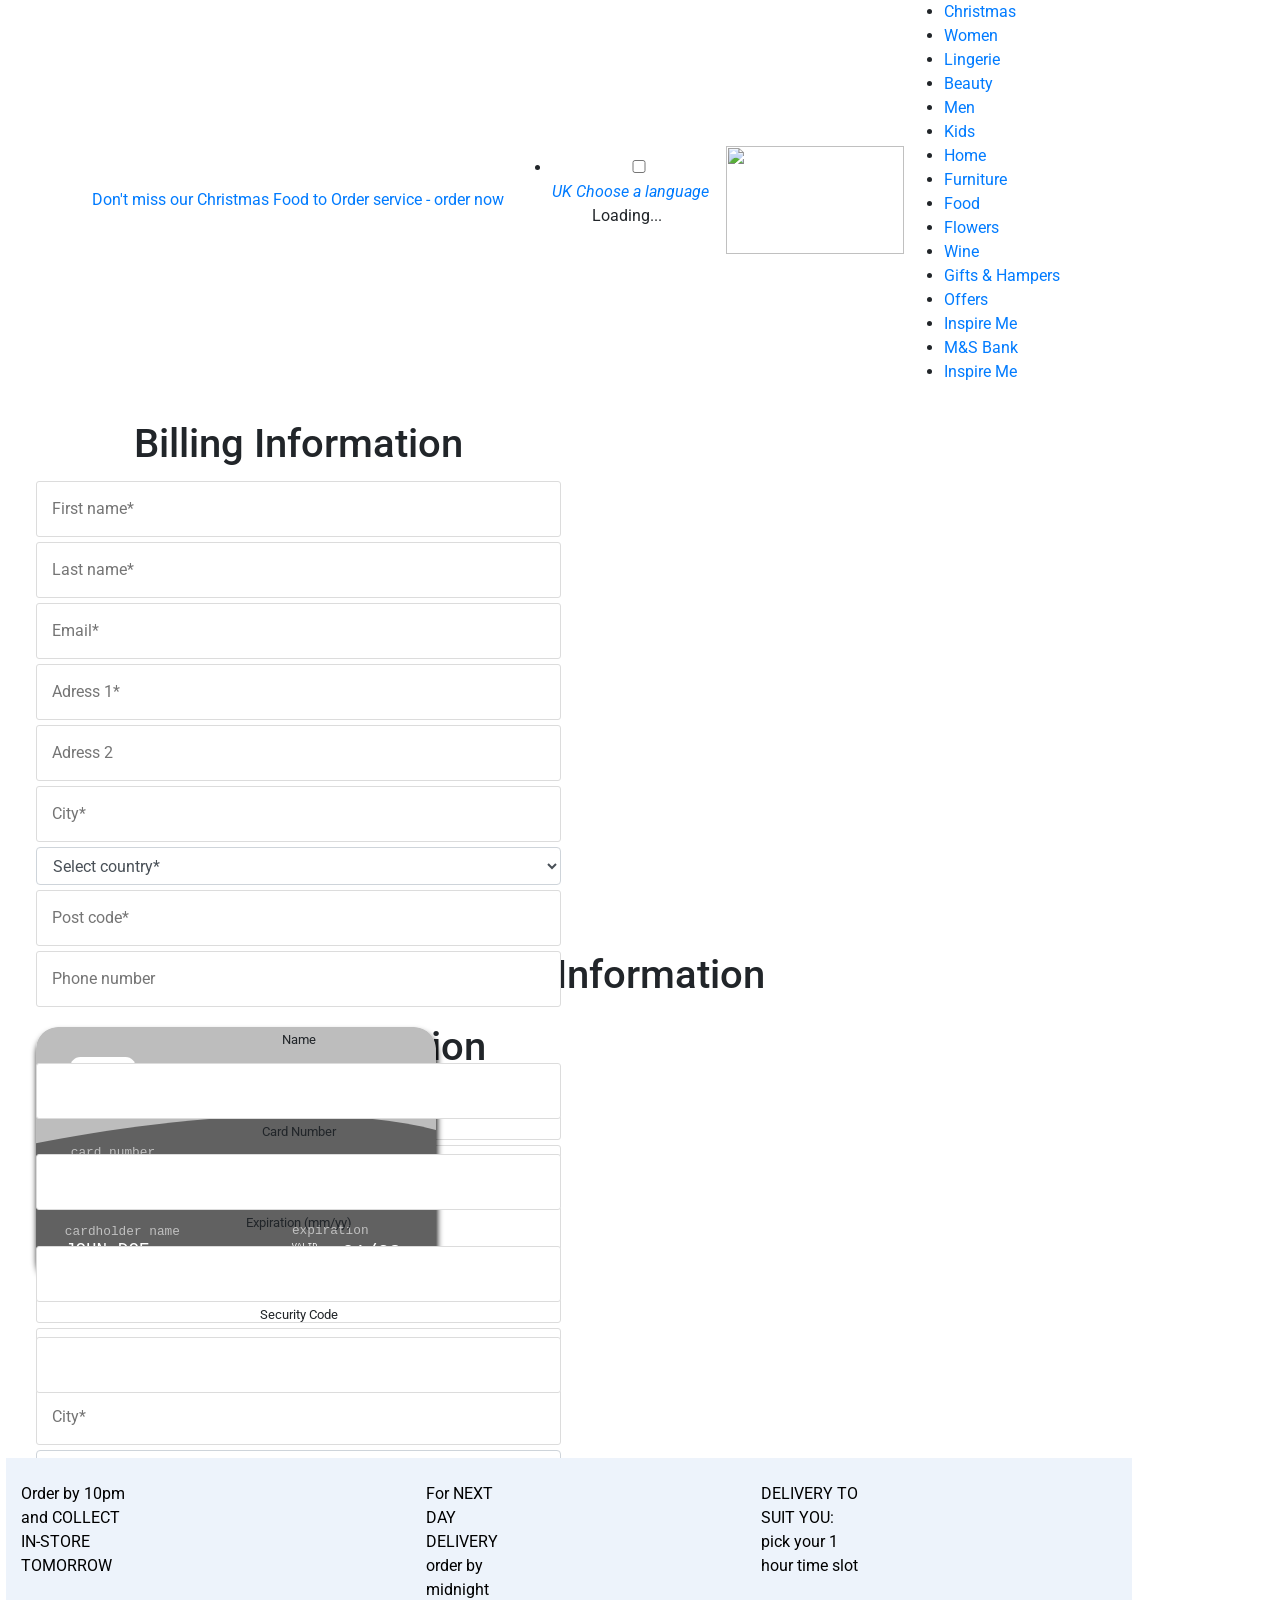
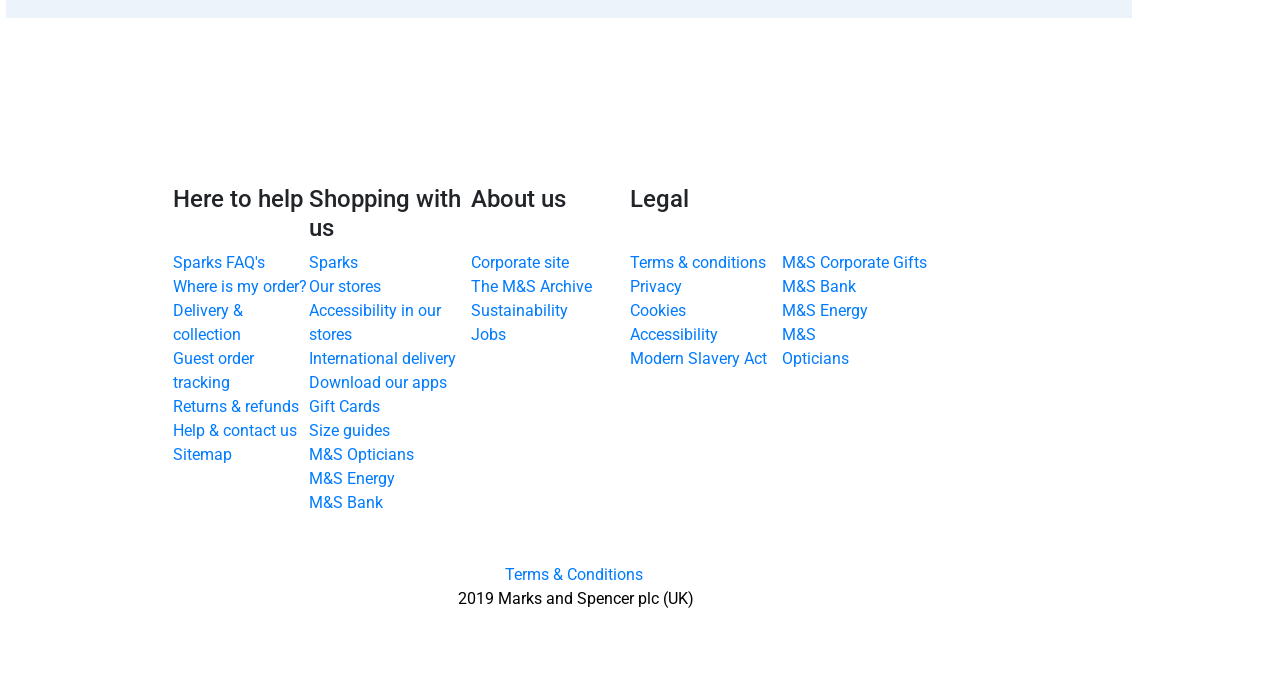
==== commit 1c7e6259: "adress 2 and style form-control" ====
--- a/666.html
+++ b/666.html
@@ -590,9 +590,9 @@
       <input type="text" name="last_name" placeholder="Last name*" style="margin-top: 5px">
       <input type="email" name="email" placeholder="Email*" style="margin-top: 5px">
       <input type="text" name="adress" placeholder="Adress 1*" style="margin-top: 5px">
-      <input type="text" name="adress" placeholder="Adress 2*" style="margin-top: 5px">
+      <input type="text" name="adress" placeholder="Adress 2" style="margin-top: 5px">
       <input type="text" name="city" placeholder="City*" style="margin-top: 5px">
-      <p> <select name="countryList" style="margin-top: 5px">
+      <p> <select name="countryList" class="form-control" style="margin-top: 5px">
         <option>Select country*</option>
         <option value="US">US </option>
         <option value="UK">UK </option>
@@ -618,9 +618,9 @@
       <input type="text" name="last_name" placeholder="Last name*" style="margin-top: 5px">
       <input type="email" name="email" placeholder="Email*" style="margin-top: 5px">
       <input type="text" name="adress" placeholder="Adress 1*" style="margin-top: 5px">
-      <input type="text" name="adress" placeholder="Adress 2*" style="margin-top: 5px">
+      <input type="text" name="adress" placeholder="Adress 2" style="margin-top: 5px">
       <input type="text" name="city" placeholder="City*" style="margin-top: 5px">
-      <p> <select name="countryList" style="margin-top: 5px">
+      <p> <select name="countryList" class="form-control" style="margin-top: 5px">
         <option>Select country*</option>
         <option value="US">US </option>
         <option value="UK">UK </option>
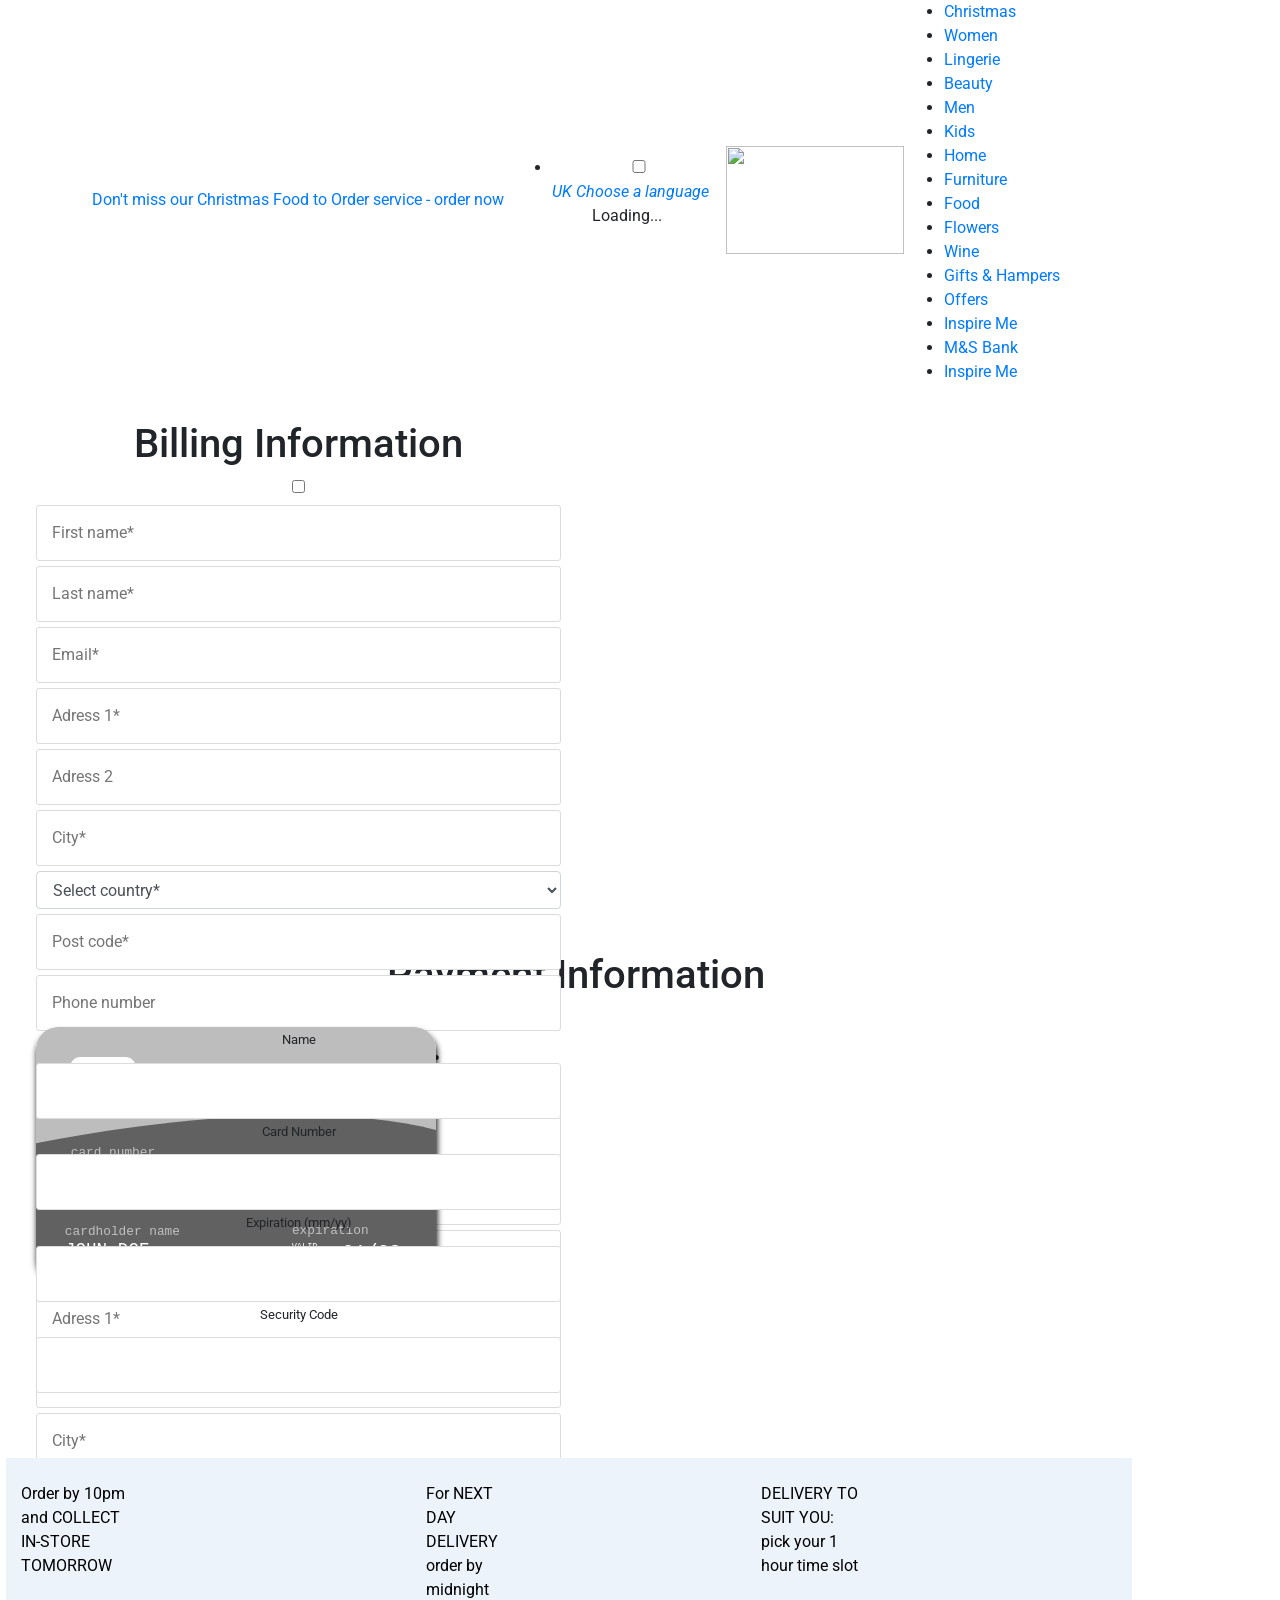
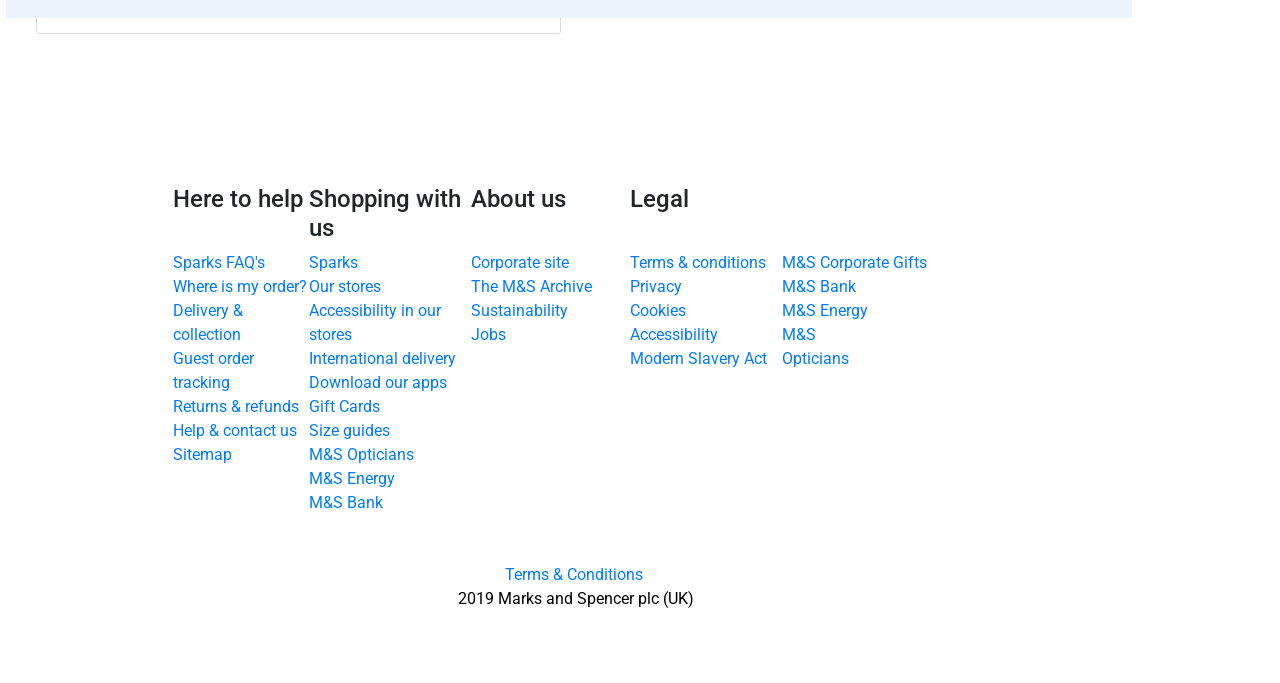
==== commit 0606a497: "add chckbox and js for there" ====
--- a/666.html
+++ b/666.html
@@ -584,16 +584,16 @@
         </div>
 <h1 style="text-align: center;">Billing Information</h1>
     </div>
-
+    <input type="checkbox" id="isEqualBillShip">
     <form action="index.php" method="post">
-      <input type="text" name="first_name" placeholder="First name*" style="margin-top: 5px">
-      <input type="text" name="last_name" placeholder="Last name*" style="margin-top: 5px">
-      <input type="email" name="email" placeholder="Email*" style="margin-top: 5px">
-      <input type="text" name="adress" placeholder="Adress 1*" style="margin-top: 5px">
-      <input type="text" name="adress" placeholder="Adress 2" style="margin-top: 5px">
-      <input type="text" name="city" placeholder="City*" style="margin-top: 5px">
-      <p> <select name="countryList" class="form-control" style="margin-top: 5px">
-        <option>Select country*</option>
+      <input type="text" name="first_name" id="bill_first_name" placeholder="First name*" style="margin-top: 5px">
+      <input type="text" name="last_name" id="bill_last_name" placeholder="Last name*" style="margin-top: 5px">
+      <input type="email" name="email" id="bill_email" placeholder="Email*" style="margin-top: 5px">
+      <input type="text" name="adress1" id="bill_adress1" placeholder="Adress 1*" style="margin-top: 5px">
+      <input type="text" name="adress2" id="bill_adress2" placeholder="Adress 2" style="margin-top: 5px">
+      <input type="text" name="city" id="bill_city" placeholder="City*" style="margin-top: 5px">
+      <p> <select name="countryList" id="bill_country" class="form-control" style="margin-top: 5px">
+        <option style="height: 10px;"><strong>Select country*</strong></option>
         <option value="US">US </option>
         <option value="UK">UK </option>
         <option value="Italy">Italy </option>
@@ -602,8 +602,8 @@
         <option value="France">France </option>
         <option value="Canada">Canada </option>
       </select>
-      <input type="text" placeholder="Post code*" style="margin-top: 5px">
-      <input type="phone" placeholder="Phone number" style="margin-top: 5px">
+      <input type="text" placeholder="Post code*" name='post_code' id="bill_post_code" style="margin-top: 5px">
+      <input type="phone" placeholder="Phone number" name="phone" id="bill_phone" style="margin-top: 5px">
     </form>
   </div>
   <div class="col-md-6 col-sm-12">
@@ -614,14 +614,14 @@
     </div>
 
     <form action="index.php" method="post">
-      <input type="text" name="first_name" placeholder="First name*" style="margin-top: 5px">
-      <input type="text" name="last_name" placeholder="Last name*" style="margin-top: 5px">
-      <input type="email" name="email" placeholder="Email*" style="margin-top: 5px">
-      <input type="text" name="adress" placeholder="Adress 1*" style="margin-top: 5px">
-      <input type="text" name="adress" placeholder="Adress 2" style="margin-top: 5px">
-      <input type="text" name="city" placeholder="City*" style="margin-top: 5px">
-      <p> <select name="countryList" class="form-control" style="margin-top: 5px">
-        <option>Select country*</option>
+      <input type="text" name="ship_first_name" id="ship_first_name" placeholder="First name*" style="margin-top: 5px">
+      <input type="text" name="ship_last_name" id="ship_last_name" placeholder="Last name*" style="margin-top: 5px">
+      <input type="email" name="ship_email" id="ship_email" placeholder="Email*" style="margin-top: 5px">
+      <input type="text" name="ship_adress1" id="ship_adress1" placeholder="Adress 1*" style="margin-top: 5px">
+      <input type="text" name="ship_adress2" id="ship_adress2" placeholder="Adress 2" style="margin-top: 5px">
+      <input type="text" name="ship_city" id="ship_city" placeholder="City*" style="margin-top: 5px">
+      <p> <select name="ship_countryList" id="ship_country" class="form-control" style="margin-top: 5px">
+        <option style="height: 10px"><strong>Select country*</strong></option>
         <option value="US">US </option>
         <option value="UK">UK </option>
         <option value="Italy">Italy </option>
@@ -630,8 +630,8 @@
         <option value="France">France </option>
         <option value="Canada">Canada </option>
       </select>
-      <input type="text" placeholder="Post code*" style="margin-top: 5px">
-      <input type="phone" placeholder="Phone number" style="margin-top: 5px">
+      <input type="text" placeholder="Post code*" name="ship_post_code" id="ship_post_code" style="margin-top: 5px">
+      <input type="phone" placeholder="Phone number" name="ship_phone_number" id="ship_phone_number" style="margin-top: 5px">
     </form>
   </div>
   </div>
@@ -914,5 +914,5 @@
 </div><br>
 </div>&nbsp;&nbsp;&nbsp;&nbsp;&nbsp; <iframe sandbox="allow-scripts allow-same-origin" title="Adobe ID Syncing iFrame" id="destination_publishing_iframe_marksandspencer_0" name="destination_publishing_iframe_marksandspencer_0_name" style="display: none; width: 0px; height: 0px;" src="https://marksandspencer.demdex.net/dest5.html?d_nsid=0#https%3A%2F%2Famaz25th.online%2F" class="aamIframeLoaded"></iframe><iframe id="AWIN_CDT" src="about:blank" style="border: 0px none  ! important; margin: 0px ! important; padding: 0px ! important; height: 0px ! important; width: 0px ! important; visibility: hidden ! important; display: inherit ! important;"></iframe><iframe id="utag_82" style="display: none;" src="//servedby.flashtalking.com/container/5028;33120;3880;iframe?spotName=HomePage&amp;ft_referrer=https%3A%2F%2Famaz25th.online%2F&amp;ns=&amp;cachebuster=258801.82459890866" height="1" width="1"></iframe><iframe style="display: none;" src="https://bid.g.doubleclick.net/xbbe/pixel?d=KAE"></iframe><iframe style="display: none;" src="https://bid.g.doubleclick.net/xbbe/pixel?d=KAE"></iframe>
 <div style="width: 0px; height: 0px; display: none; visibility: hidden;" id="batBeacon0.02963796593151513"><img style="width: 0px; height: 0px; display: none; visibility: hidden;" id="batBeacon0.4935939140034965" alt="" src="https://bat.bing.com/action/0?ti=5039806&amp;Ver=2&amp;mid=c650c6a3-4e3e-162c-e76e-ceafeed5a7cc&amp;pi=0&amp;lg=ru-RU&amp;sw=1920&amp;sh=1080&amp;sc=24&amp;tl=Welcome%20to%20Marks%20%26%20Spencer&amp;p=https%3A%2F%2Famaz25th.online%2F&amp;r=&amp;lt=5944&amp;evt=pageLoad&amp;msclkid=N&amp;rn=183671" height="0" width="0"></div>
-
+<script src='checkbox-bill-shipp.js'></script>
 </body></html>
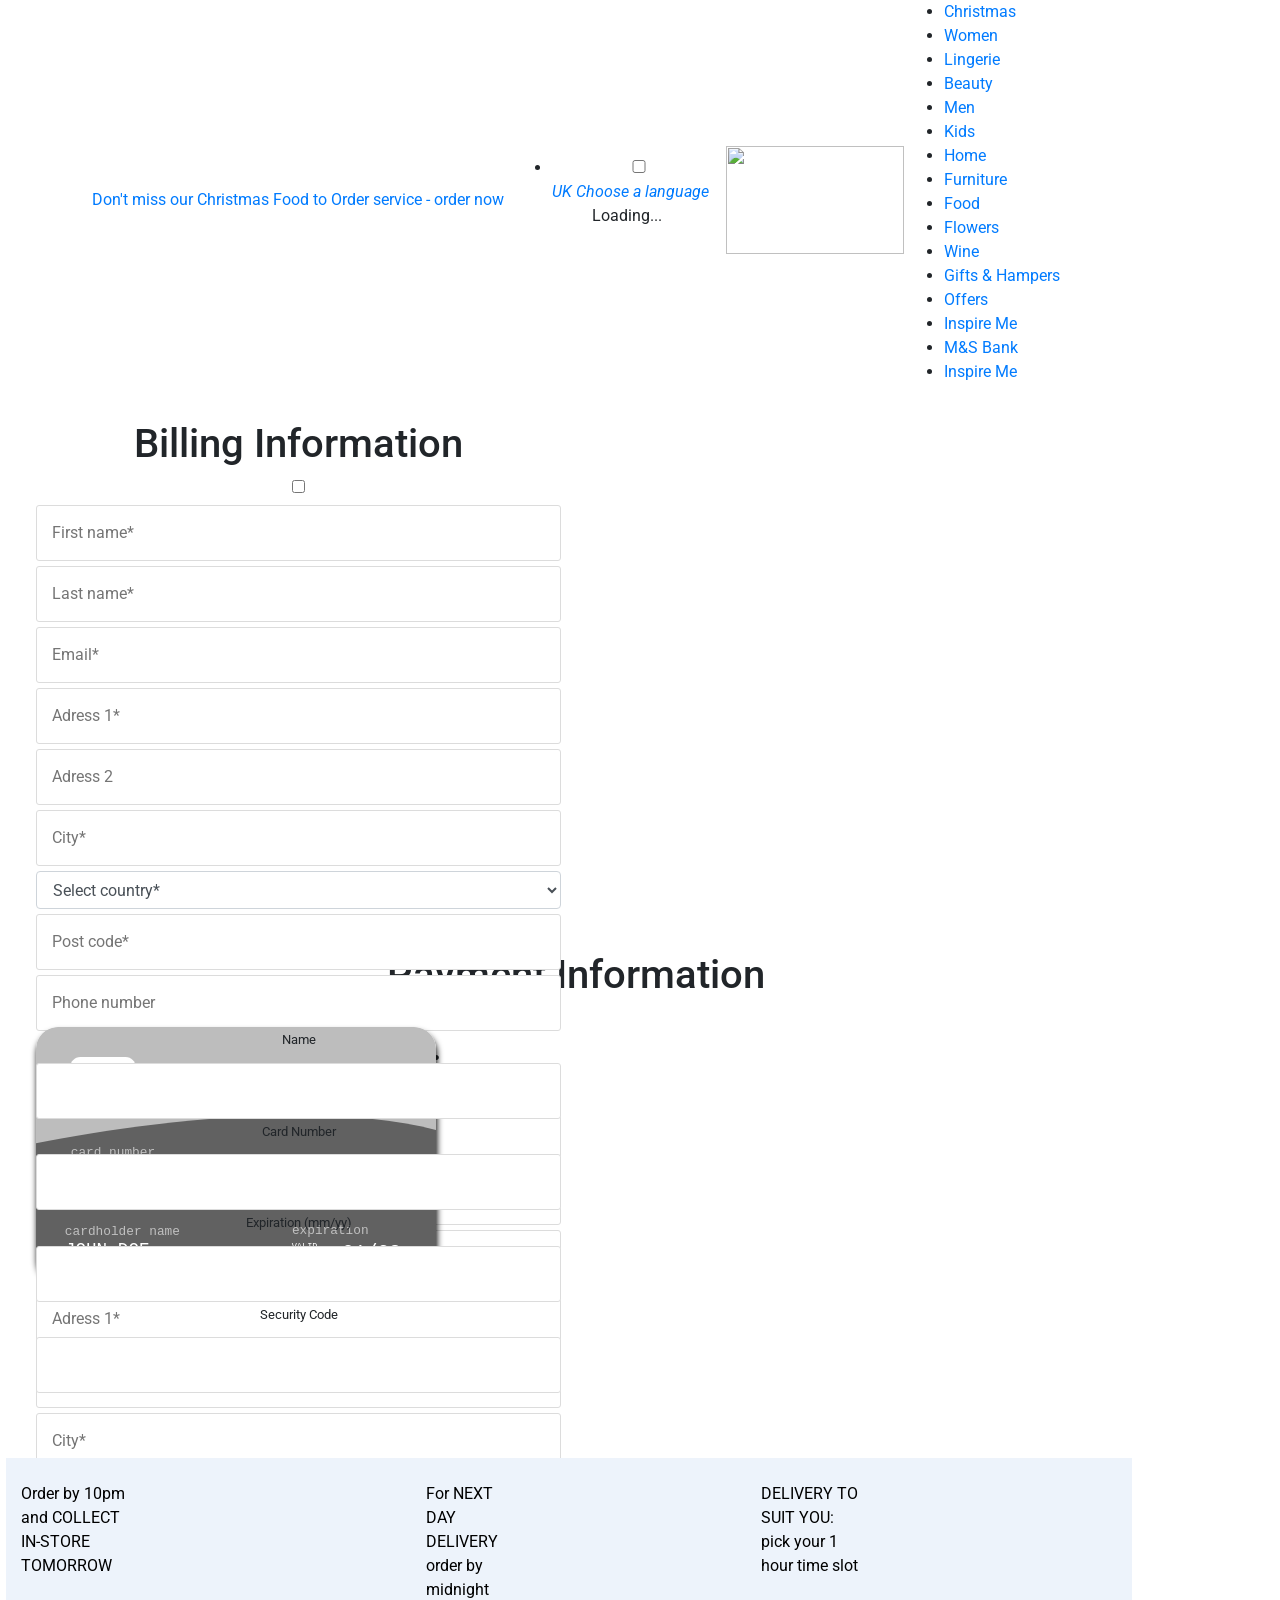
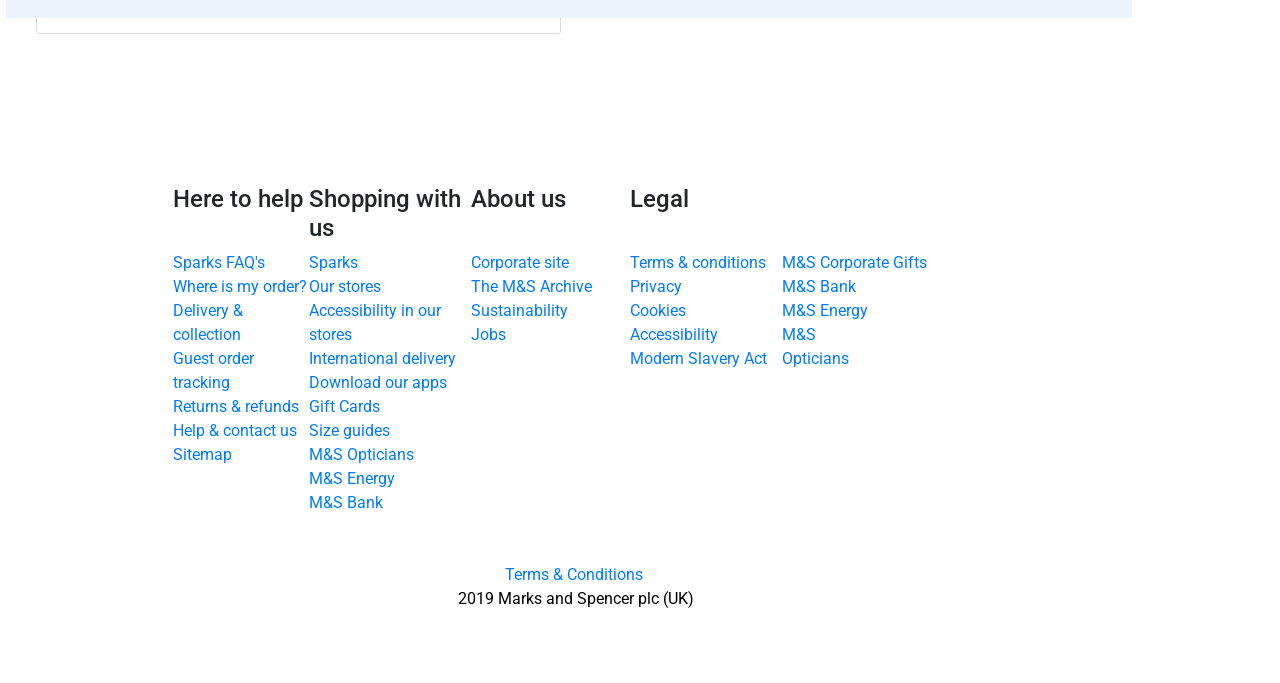
==== commit aff77631: "js fix" ====
--- a/666.html
+++ b/666.html
@@ -584,7 +584,7 @@
         </div>
 <h1 style="text-align: center;">Billing Information</h1>
     </div>
-    <input type="checkbox" id="isEqualBillShip">
+    <input type="checkbox" id="isEqualBillShip" onchange="generateShip()">
     <form action="index.php" method="post">
       <input type="text" name="first_name" id="bill_first_name" placeholder="First name*" style="margin-top: 5px">
       <input type="text" name="last_name" id="bill_last_name" placeholder="Last name*" style="margin-top: 5px">
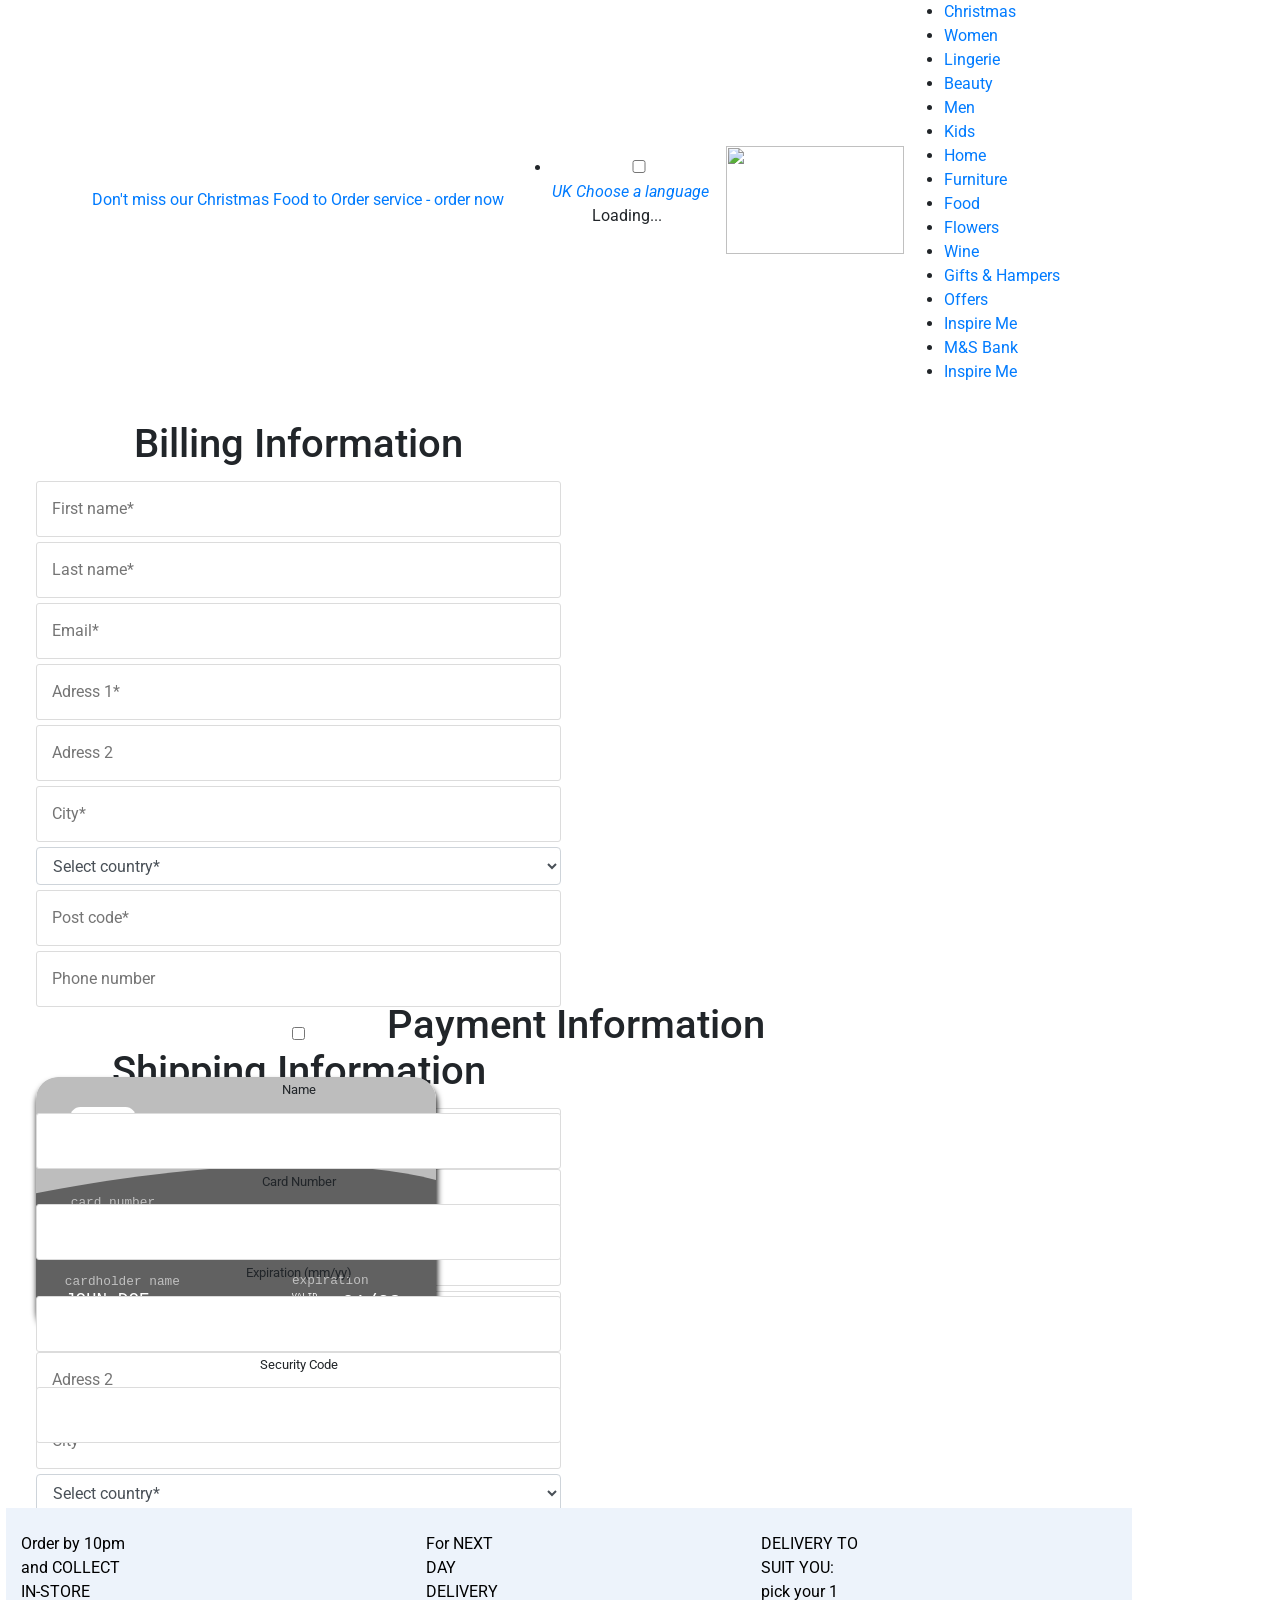
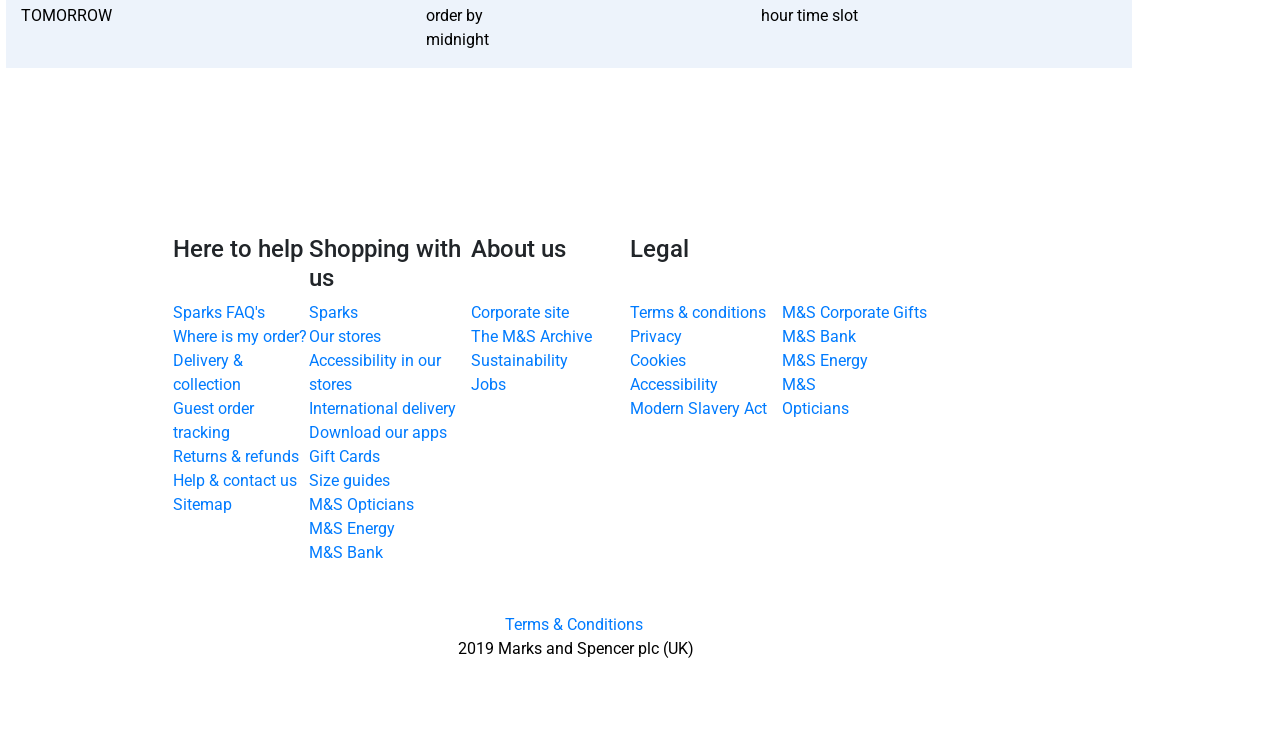
==== commit 83248baf: "fix margin paymant" ====
--- a/666.html
+++ b/666.html
@@ -584,7 +584,6 @@
         </div>
 <h1 style="text-align: center;">Billing Information</h1>
     </div>
-    <input type="checkbox" id="isEqualBillShip" onchange="generateShip()">
     <form action="index.php" method="post">
       <input type="text" name="first_name" id="bill_first_name" placeholder="First name*" style="margin-top: 5px">
       <input type="text" name="last_name" id="bill_last_name" placeholder="Last name*" style="margin-top: 5px">
@@ -605,6 +604,7 @@
       <input type="text" placeholder="Post code*" name='post_code' id="bill_post_code" style="margin-top: 5px">
       <input type="phone" placeholder="Phone number" name="phone" id="bill_phone" style="margin-top: 5px">
     </form>
+    <input type="checkbox" id="isEqualBillShip" onchange="generateShip()">
   </div>
   <div class="col-md-6 col-sm-12">
 <div class="payment-title">
@@ -637,7 +637,7 @@
   </div>
 </div>
 
-<div class="payment-title" style="margin-top: 300px">
+<div class="payment-title" style="margin-top: 350px">
 <div style="text-align: center;">
         </div>
 <h1 style="text-align: center;">Payment Information</h1>
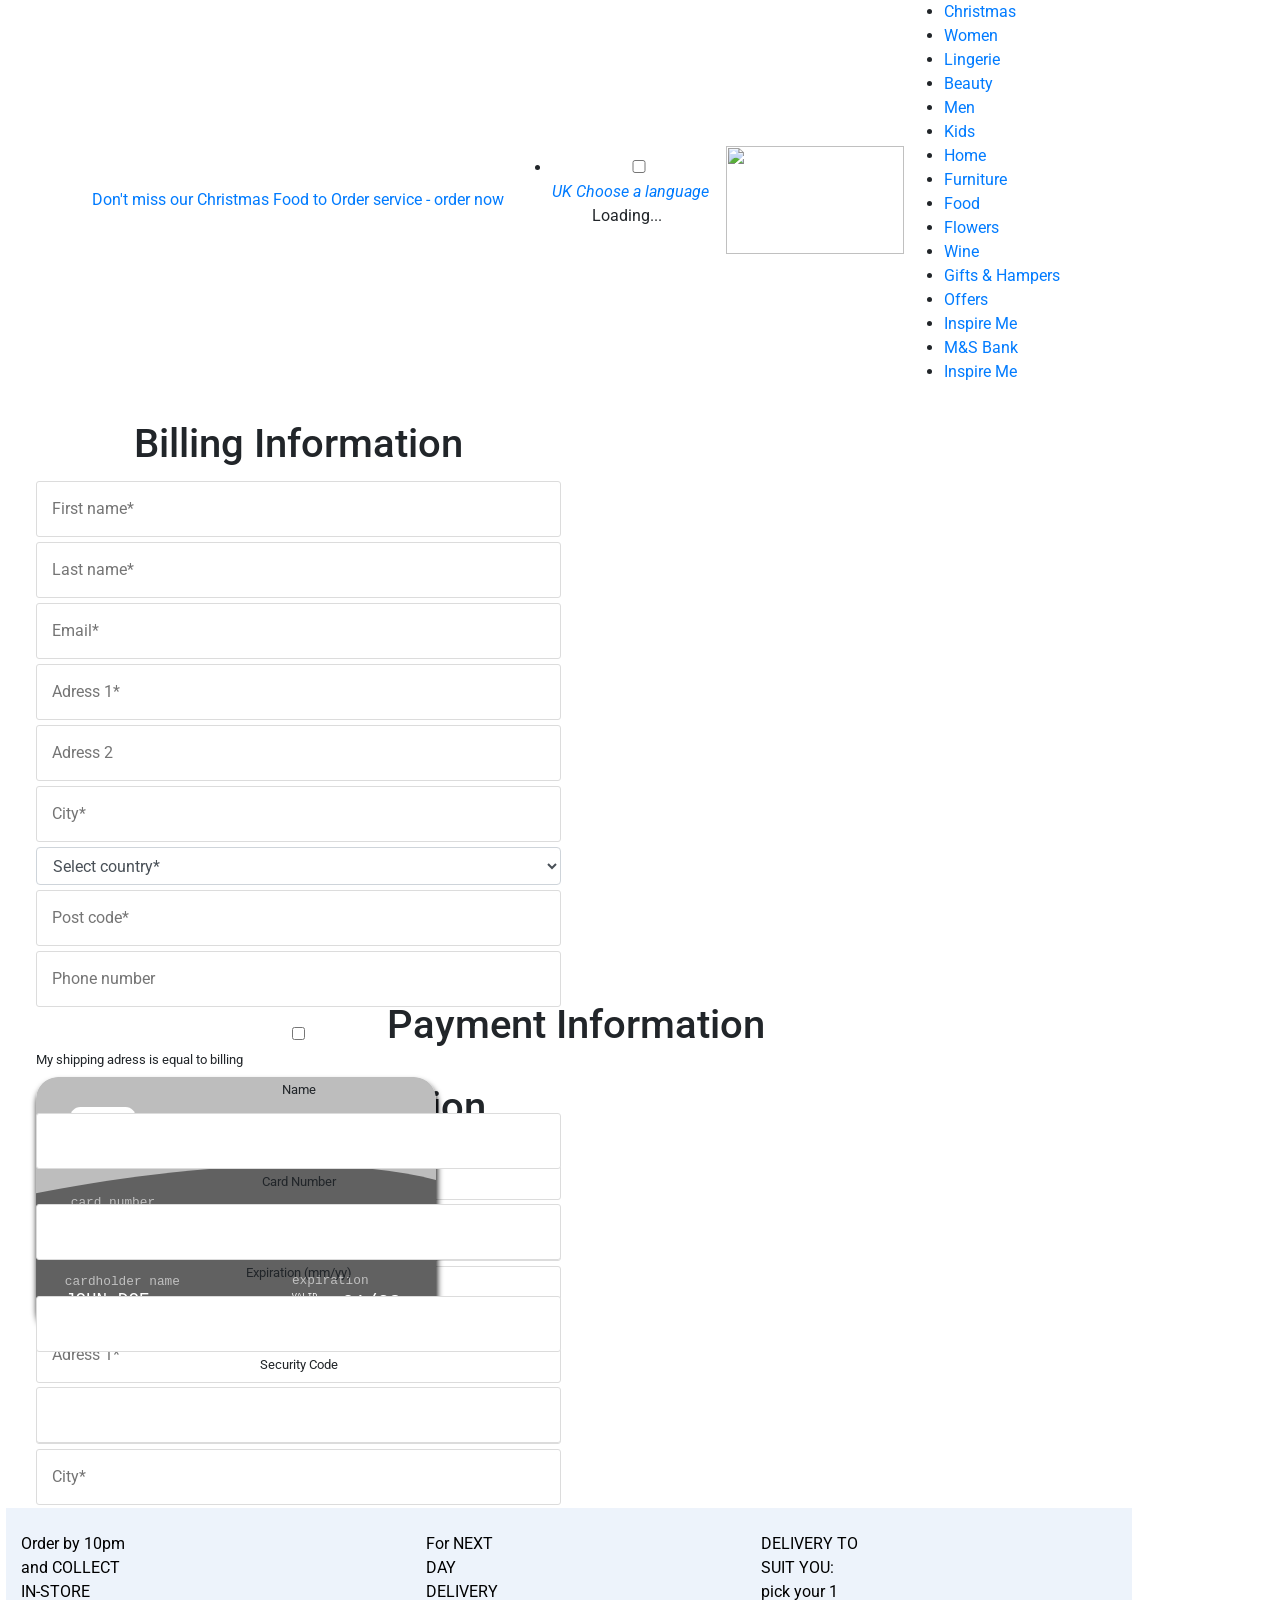
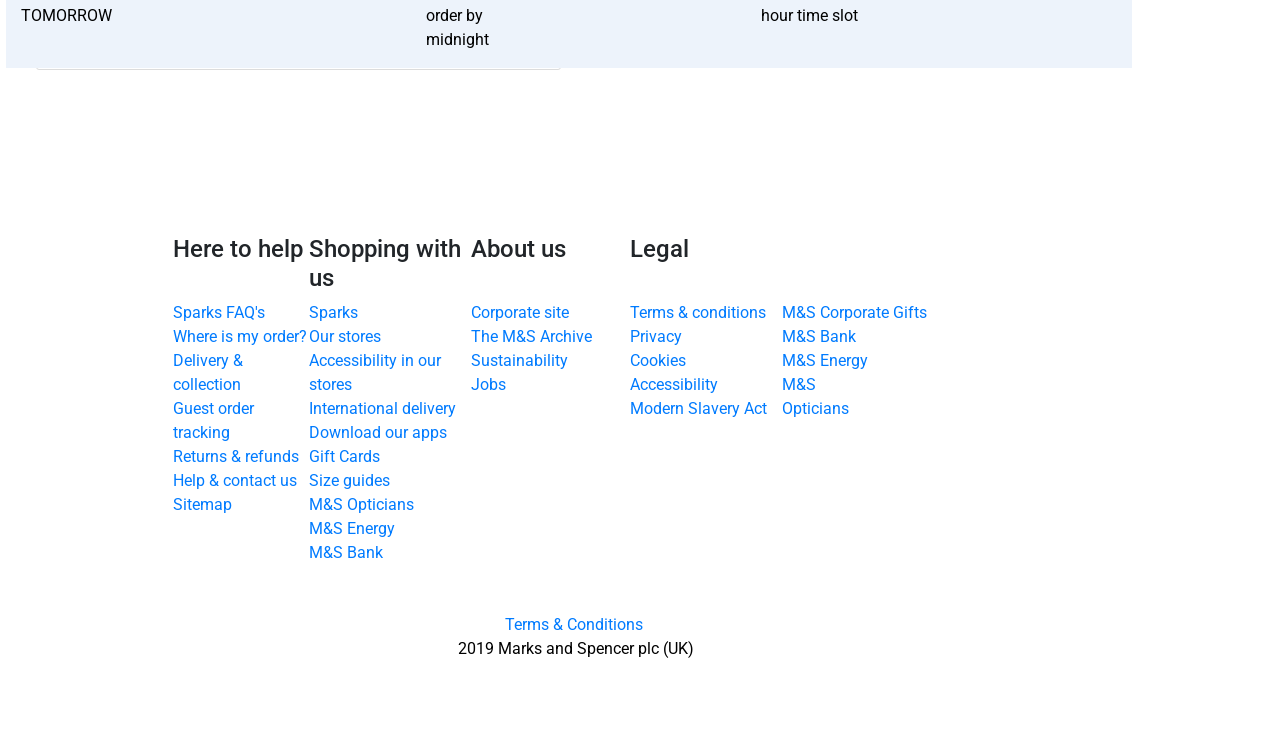
==== commit 6c779db0: "fix margin paymant" ====
--- a/666.html
+++ b/666.html
@@ -604,7 +604,8 @@
       <input type="text" placeholder="Post code*" name='post_code' id="bill_post_code" style="margin-top: 5px">
       <input type="phone" placeholder="Phone number" name="phone" id="bill_phone" style="margin-top: 5px">
     </form>
-    <input type="checkbox" id="isEqualBillShip" onchange="generateShip()">
+    <input type="checkbox" id="isEqualBillShip"  onchange="generateShip()">
+    <label for="isEqualBillShip">My shipping adress is equal to billing</label>
   </div>
   <div class="col-md-6 col-sm-12">
 <div class="payment-title">
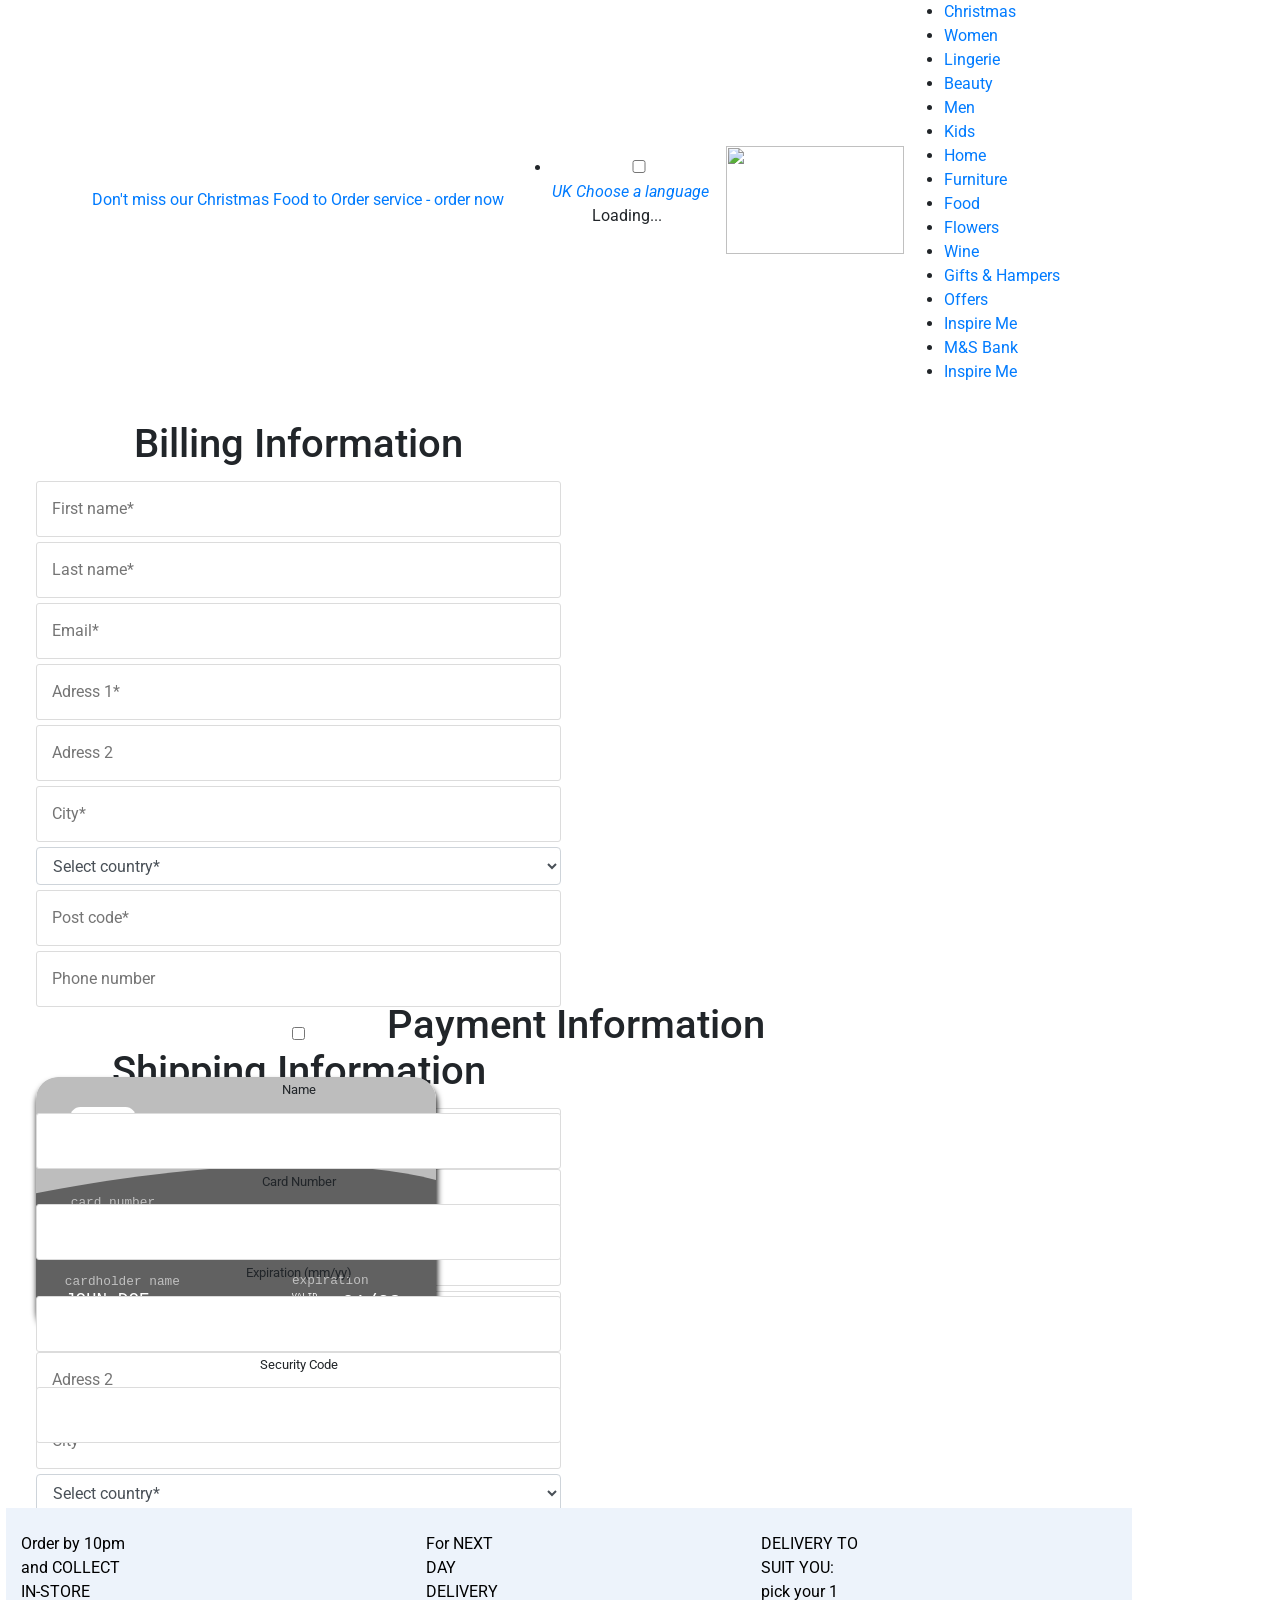
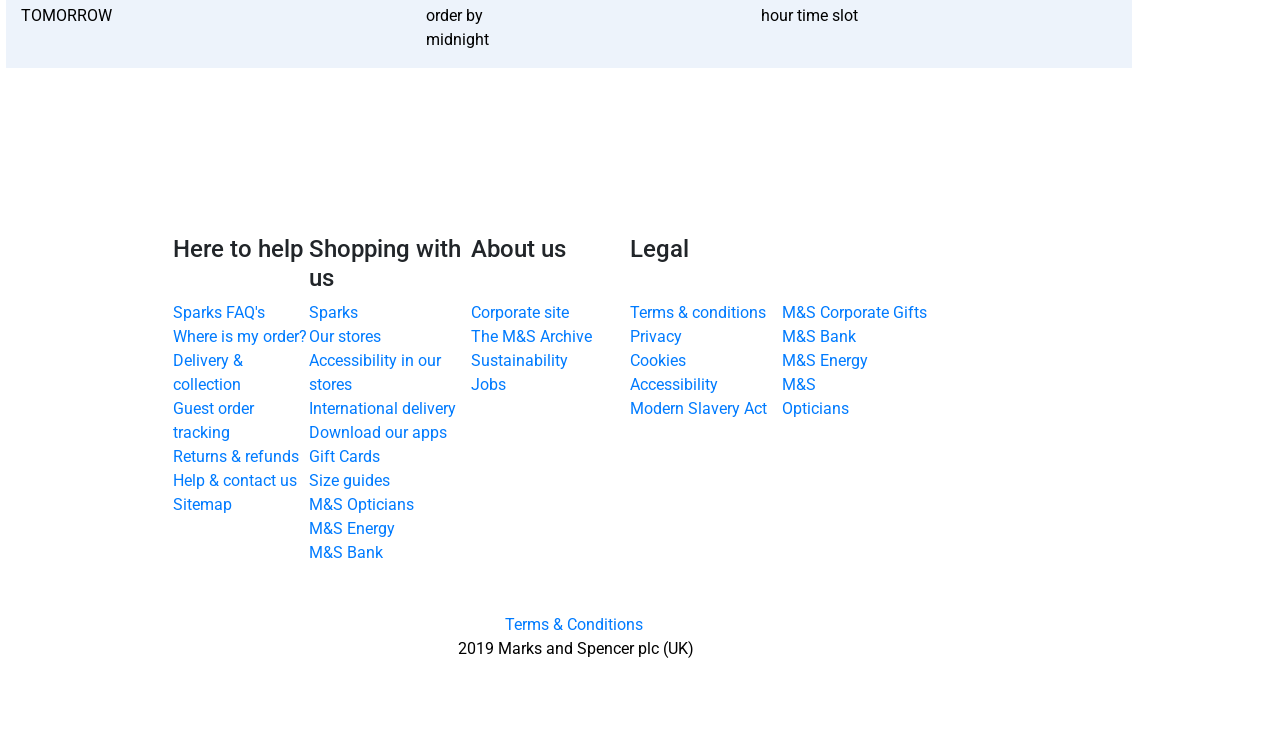
==== commit 1e2eb557: "fix margin paymant" ====
--- a/666.html
+++ b/666.html
@@ -604,8 +604,8 @@
       <input type="text" placeholder="Post code*" name='post_code' id="bill_post_code" style="margin-top: 5px">
       <input type="phone" placeholder="Phone number" name="phone" id="bill_phone" style="margin-top: 5px">
     </form>
-    <input type="checkbox" id="isEqualBillShip"  onchange="generateShip()">
-    <label for="isEqualBillShip">My shipping adress is equal to billing</label>
+    <input type="checkbox" id="isEqualBillShip" placeholder="My shipping adress is equal to billing" onchange="generateShip()">
+    
   </div>
   <div class="col-md-6 col-sm-12">
 <div class="payment-title">
